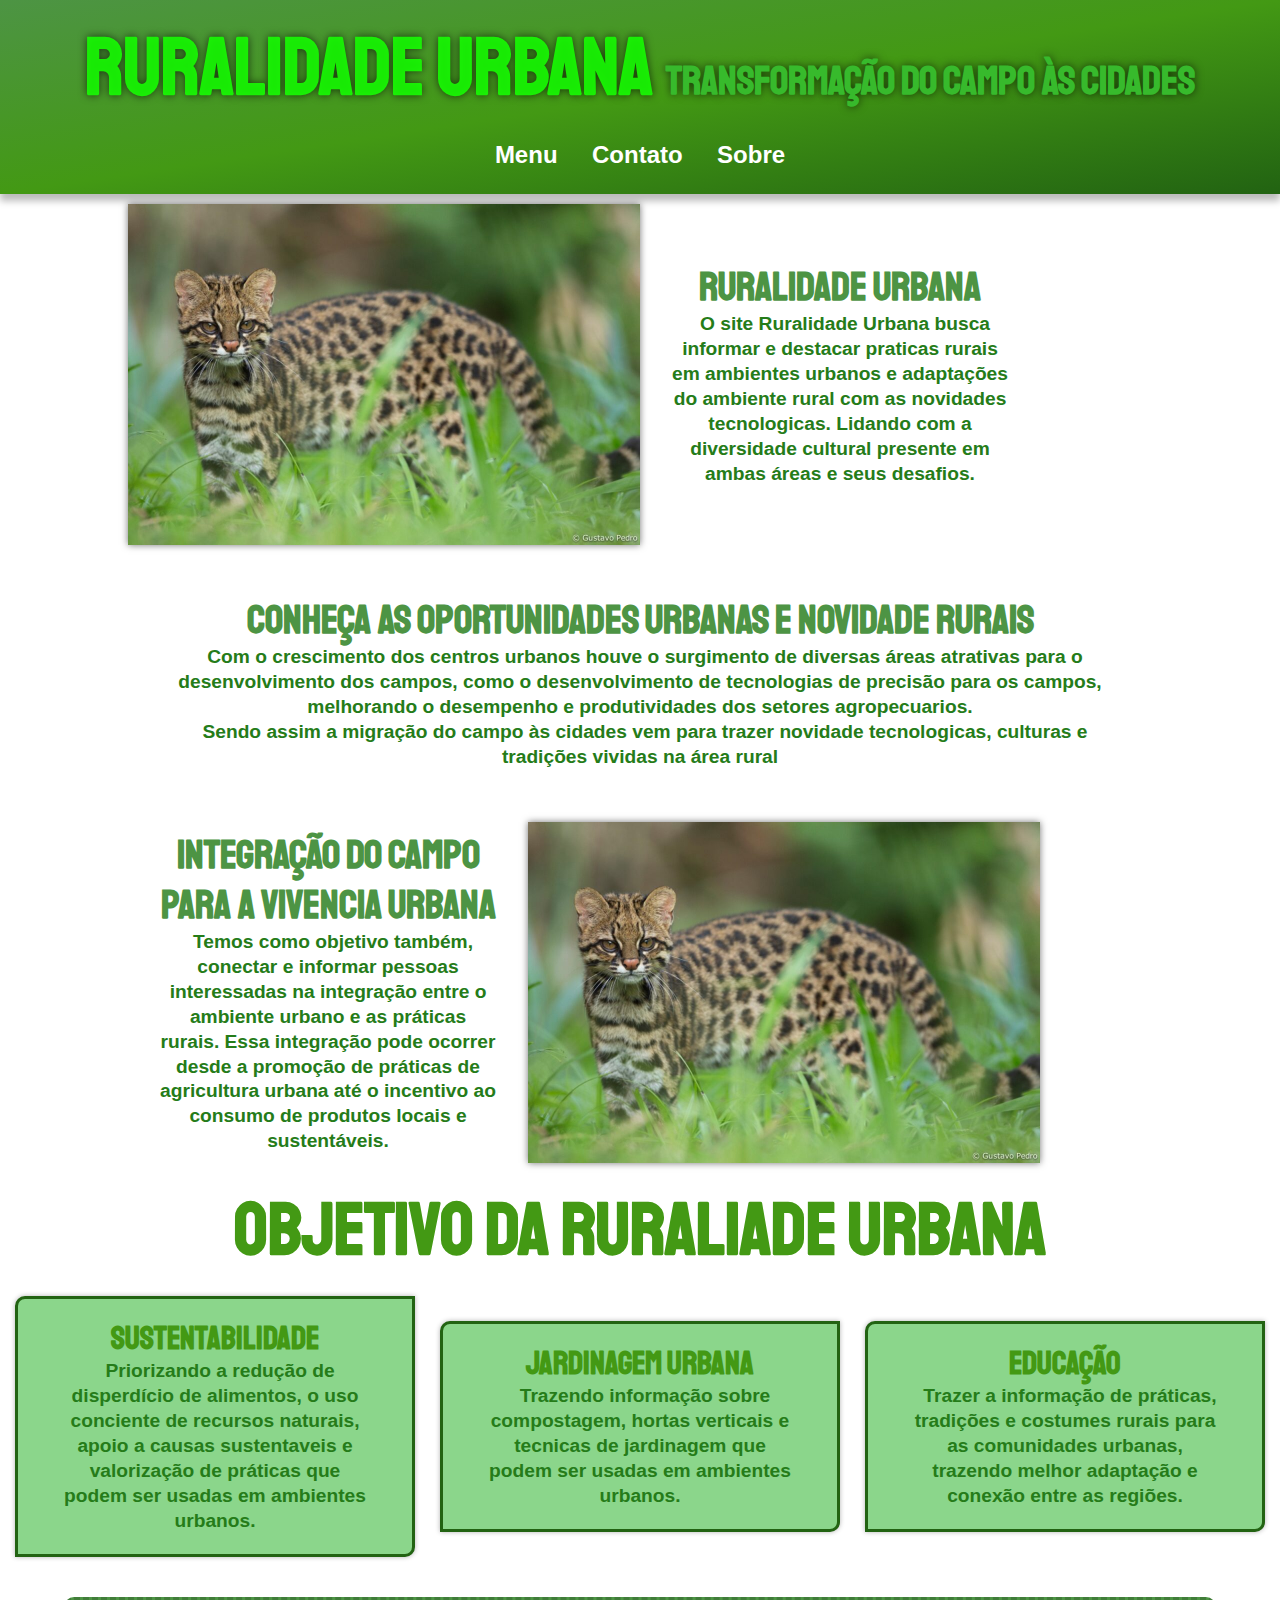
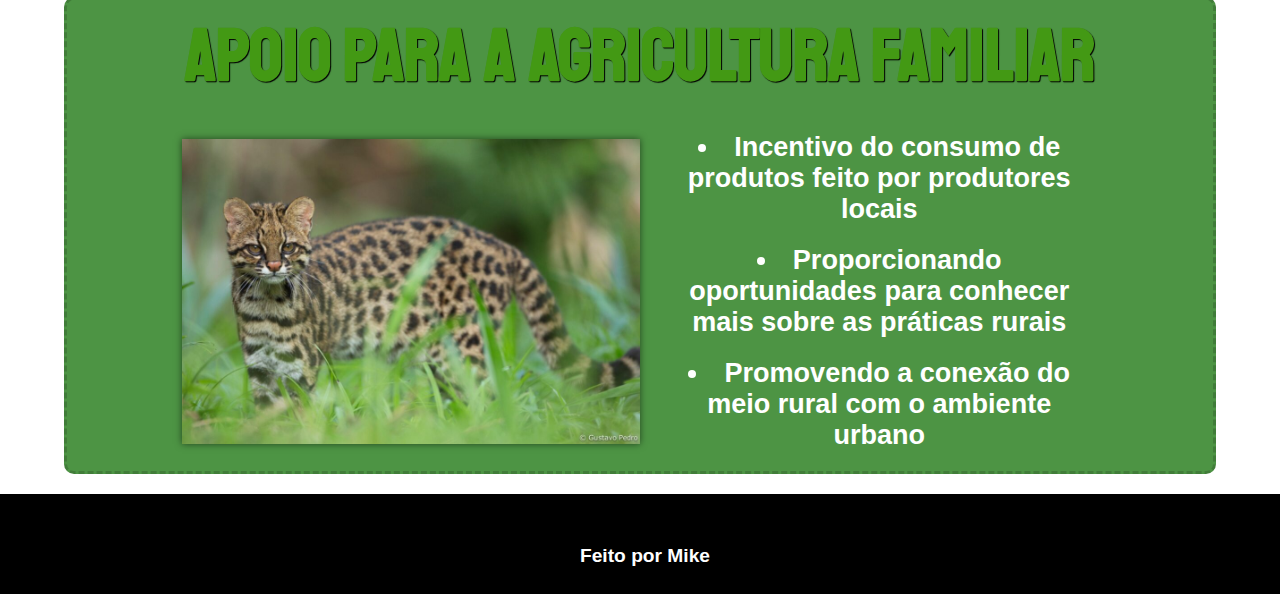
==== index.html @ 5bfda702 "committed" ====
<!DOCTYPE html>
<html lang="pt-br">
<head>
    <meta charset="UTF-8">
    <meta name="viewport" content="width=device-width, initial-scale=1.0">
    <link rel="stylesheet" href="style.css">
    <link rel="preconnect" href="https://fonts.googleapis.com">
    <link rel="preconnect" href="https://fonts.gstatic.com" crossorigin>
    <link href="https://fonts.googleapis.com/css2?family=Staatliches&display=swap" rel="stylesheet">
    <title>Ruralidade Urbana</title>
</head>
<body>
    <header>
        <div id="ctn-top">
            <img src="" alt="">
            <div id="text-header">
                <h1><a href="index.html" id="titulo2">Ruralidade Urbana <span>Transformação do Campo às Cidades</span></a></h1>
            </div>
        </div>
        <nav>
            <ul id="menu">
                <li  class="dropdown">
                    <span>Menu</span>
                    <div class="dropdown-menu">
                        <a href="sutentabilidade.html">Sustentabilidade</a>
                        <a href="">Jardinagem Urbana</a>
                        <a href="">Educação</a>
                        <a href="">Integração</a>
                    </div>
                </li>
                <li><a href="">Contato</a></li>
                <li><a href="">Sobre</a></li>
            </ul>
        </nav>
    </header>
    <main>
            <article>
                <div class="imgtext">
                    <img src="imagens/gato.jpg" alt="">
                    <div class="text">
                        <h2>Ruralidade Urbana </h2>
                        <p>O site Ruralidade Urbana busca informar e destacar praticas rurais em ambientes urbanos e adaptações do ambiente rural com as novidades tecnologicas. Lidando com a diversidade cultural presente em ambas áreas e seus desafios.</p>
                    </div>
                </div>
                <div class="centro">
                    <div class="text-centro">
                        <h2 >Conheça as oportunidades urbanas e novidade rurais</h2>
                        <p>Com o crescimento dos centros urbanos houve o surgimento de diversas áreas atrativas para o desenvolvimento dos campos, como o desenvolvimento de tecnologias de precisão para os campos, melhorando o desempenho e produtividades dos setores agropecuarios.</p>
                        <p>Sendo assim a migração do campo às cidades vem para trazer novidade tecnologicas, culturas e tradições vividas na área rural</p>
                    </div>

                </div>
                <div class="textimg">
                    <div class="text">
                        <h2>Integração do campo para a vivencia urbana</h2>
                        <p>Temos como objetivo também, conectar e informar pessoas interessadas na integração entre o ambiente urbano e as práticas rurais. Essa integração pode ocorrer desde a promoção de práticas de agricultura urbana até o incentivo ao consumo de produtos locais e sustentáveis.</p>
                    </div>
                    <img src="imagens/gato.jpg" alt="">
                </div>
                <div class="ctn-titulo">
                    <h1>Objetivo da Ruraliade Urbana</h1>
                </div>
                <div id="ctn-areas">
                    <button class="areas">
                        <a href="sutentabilidade.html">
                            <div class="text">
                                <h3>Sustentabilidade</h3>
                                <p>Priorizando a redução de disperdício de alimentos, o uso conciente de recursos naturais, apoio a causas sustentaveis e valorização de práticas que podem ser usadas em ambientes urbanos.</p>
                            
                            </div>
                        </a>
                    </button>
                    <button class="areas">
                        <div class="text">
                            <h3>Jardinagem urbana</h3>
                            <p>Trazendo informação sobre compostagem, hortas verticais e tecnicas de jardinagem que podem ser usadas em ambientes urbanos.</p>
                            
                        </div>
                    </button>
                    <button class="areas">
                        <div class="text">
                            <h3>Educação</h3>
                            <p>Trazer a informação de práticas, tradições e costumes rurais para as comunidades urbanas, trazendo melhor adaptação e conexão entre as regiões.</p>
                            
                        </div>
                        
                    </button>
                </div>                <aside>
                    <div class="ctn-titulo">
                        <h1>Apoio para a agricultura familiar </h1>
                    </div>
                        <div class="imgtext" class="imgtext-aside" >
                            <img src="imagens/gato.jpg" alt="">
                            <div class="lista">
                                <ul class="lista">
                                    <li>Incentivo do consumo de produtos feito por produtores locais</li>
                                    <li>Proporcionando oportunidades para conhecer mais sobre as práticas rurais</li>
                                    <li>Promovendo a conexão do meio rural com o ambiente urbano</li> 
                                </ul>
                            </div>
                        </div>
                </aside>
            </article>
    </main>
    <footer>
        <p>Feito por Mike</p>
    </footer>


</body>
</html>
---- style.css ----
@charset "UTF-8";

*{
    margin: 0px;
    padding: 0px;
    font-family: Arial, Helvetica, sans-serif;
    box-sizing: border-box;
}
.staatliches-regular {
    font-family: "Staatliches", sans-serif;
    font-weight: 400;
    font-style: normal;
  }
  
:root{
    --cor01:#4d9444;
    --cor02:rgb(93, 184, 93);
    --cor03:#257c19;
    --cor04:#023306;
    --cor05:rgb(139, 214, 139);
    --cor06:#226312;
    --cor07:#439914;
    --cor08:rgba(24, 255, 3, 0.89);
    --fonte1:"Staatliches", sans-serif;
}
body{
    background-color: white;
}
header {
    background-image:linear-gradient(to top left, var(--cor06) ,var(--cor07), var(--cor01)) ;
    min-height: 110px;
    box-shadow: 0px 7px 7px rgba(0, 0, 0, 0.267);
}
header h1{
    font-size: 5em;
    font-family: var(--fonte1);
    text-shadow: 0px 0px 9px rgba(0, 0, 0, 0.637);
    margin-bottom: 8px;
    text-align: center;
}
#titulo2 {
    text-decoration: none;
    color: var(--cor08);
    font-family: "Staatliches";
}
header span{
    font-size: 0.5em;
    font-family: var(--fonte1);
    color: hsl(115, 62%, 45%);
}
nav{
    padding-bottom: 10px;
    display: flex;
    justify-content: center;
}
nav li{
    display: inline;
}

header  nav  a, nav span  {
    font-size: 1.5em;
    display: inline-block;
    padding: 15px;
    text-decoration: none;
    color: white;
    transition: 0.3s;
    font-weight: bold;
    font-family: Arial, Helvetica, sans-serif;
    cursor: pointer;
}
nav a:hover, nav span:hover{
    background-color: var(--cor03);
    color: white;
}
.dropdown-menu{
    display: none;
    position: absolute;
    border-bottom-left-radius: 5px;
    border-bottom-right-radius: 5px;
} 
.dropdown-menu a{
    display: block;
    color: white;
    background-color: #257c19af;
}
.dropdown:hover .dropdown-menu{
    display: block;
}
p{
    text-indent: 10px;
    font-size: 1.2em;
    line-height: 1.3em;
    font-weight: bold;
}
.centro{
    text-align: center;
    color: var(--cor03);
    max-width: 80%;
    margin: auto;
    padding: 40px;
}
.centro h2{
    color: var(--cor01);
    font-size: 2.5em;
    font-family: var(--fonte1);
}
.text h2 {
    font-size: 2.5em;
    color: var(--cor01);
    font-family: var(--fonte1);
    text-align: center;
}
.text h3{
    font-size: 1.5em;
    font-family: var(--fonte1);
}
.imgtext{
    display: flex;
    align-items: center;
    flex-wrap: nowrap;
    margin-left: 10%;
    margin-right: 10%;
    padding-top:10px ;
    padding-bottom:10px;
    text-align: center;
}
.textimg{
    padding-top:10px ;
    padding-bottom:10px;
    display: flex;
    align-items: center;
    flex-wrap: nowrap;
    margin-left: 10%;
    margin-right: 10%;
    text-align: center;
}
.text{
    max-width: 400px ;
    padding: 10px;
    padding-left: 30px;
    padding-right: 30px;
    color: var(--cor03);
}
img{
    width: 50%;
    box-shadow: 0px 0px 7px rgba(0, 0, 0, 0.548);
}
#ctn-areas{
    display: flex;
    align-items: center;
    margin-bottom: 30px;
    flex-wrap: wrap;
    justify-content: space-evenly;
}
.areas{
    background-color:var(--cor05);
    box-shadow: 0px 0px 5px rgba(0, 0, 0, 0.301);
    padding: 10px;
    margin: 10px;
    border-radius: 10px 0px 10px 0px;
    min-height: 200px;
    font-size: 1em;
    width: 400px;
    color: white;
    transition: 0.5s;
    border:solid var(--cor06)  ;
}
.areas a {
    text-decoration: none;
}
.areas h3{
    color: var(--cor07);
    font-size: 2em;
    font-family: var(--fonte1);
}
.areas:hover{
    cursor: pointer;
}
#ctn-areas:hover > :not(:hover){
    opacity: 80%;
    scale: 0.97;
}
.ctn-titulo{
    font-size: 2.3em;
    text-align: center;
    color: var(--cor07);
    padding: 10px;
}
.ctn-titulo h1{
    font-family: var(--fonte1);
}
aside{
    width: 90%; 
    background-color: var(--cor01);
    margin-top: 30px;
    border-radius: 10px;
    border:dashed rgba(0, 0, 0, 0.151);
    margin: auto;
    margin-bottom: 20px;
}
aside h1{
    color: var(--cor1);
    text-shadow: black 1px 1px 1px;
}
.lista{
    font-size: 1.3em;
    list-style-position: inside;
    margin-left: 10px;
    color:white;
}
.lista li{
    min-height:40px ;
    padding-top: 10px;
    padding-bottom: 10px;
    font-weight: bold;
}
footer{
    background-color:black;
    height: 100px;
    color: white;
    text-align: center;
}
footer > p{
    padding-top:50px;
}
.modelo-informativo{
    max-width: 1000px;
    margin: auto;
    box-shadow: 0px 5px 10px rgba(0, 0, 0, 0.411);
    margin-top: 30px;
    margin-bottom: 30px;
}
#modelo-informativo-body{
    background-color: rgb(228, 225, 225);
}
#modelo-informativo-body article{
    background-color: white;
}
.modelo-informativo-main{
    background-color: rgb(228, 225, 225);
}
.modelo-informativo-main p {
    color:  black;
    font-weight: normal;
    text-align:start;
}
.imgtext p{
    text-align: center;
}
.text-info{
    padding: 15px;
}
.text-info h2{
    color: var(--cor01);
    text-align: center;
    margin-bottom: 7px;
    font-size: 2em;
}
.text-info h1{
    font-size:2.3em;
    color: var(--cor01);
    text-align: center;
}
.text-info h3{
    font-size:1.8em;
    color: var(--cor01);
    text-indent: 20px;
    margin-bottom: 5px;
}
.text-info strong{
    color: var(--cor04);
}
.text-info p {
    color: rgb(33, 37, 41);
    margin-bottom: 20px;
    font-size: 1.5em;
    font-weight: 400;
    line-height: 27px;
    text-align: justify;
}
.img-info{
    display: block;
    margin: auto;
    margin-bottom: 20px;
}
.modelo-informativo-main a {
    color: #1605a8;
    text-decoration: none;
}
.list-info{
    list-style-position: inside;
    margin-left: 5%;
    font-size: 1.2em;
}
.list-info li{
    min-height: 30px;
    font-weight: normal;
    color: rgb(33, 37, 41);
    margin-bottom: 10px;
    font-size: 18px;
    font-weight: 400;
    line-height: 27px;
    text-align: justify;
}
@media (max-width:768px){
    header h1{
        font-size: 4em;
    }
    header h1 span{
        display: block;
    }
    nav a{
        line-height: 35px;
        }
    .imgtext{
        flex-wrap: wrap-reverse;
        margin-left: 0px;
        margin-right: 0px;
    }
    .textimg{
        flex-wrap: wrap;
        margin-left: 0px;
        margin-right: 0px;
    }
    .centro{
        padding: 10px;
        max-width: 100%;
    }
    img{
        margin: auto;
    }
    .text{
        font-size: 1.1em;
        padding-left:15px ;
        padding-right:15px ;
        max-width: 100%;
        text-align: center;
    }
    aside{
        width: 95%;
    }
    aside ul{
        margin-top:-20px ;
        
    }
}
    @media (min-width:768px) , (max-width:1024px){

    }
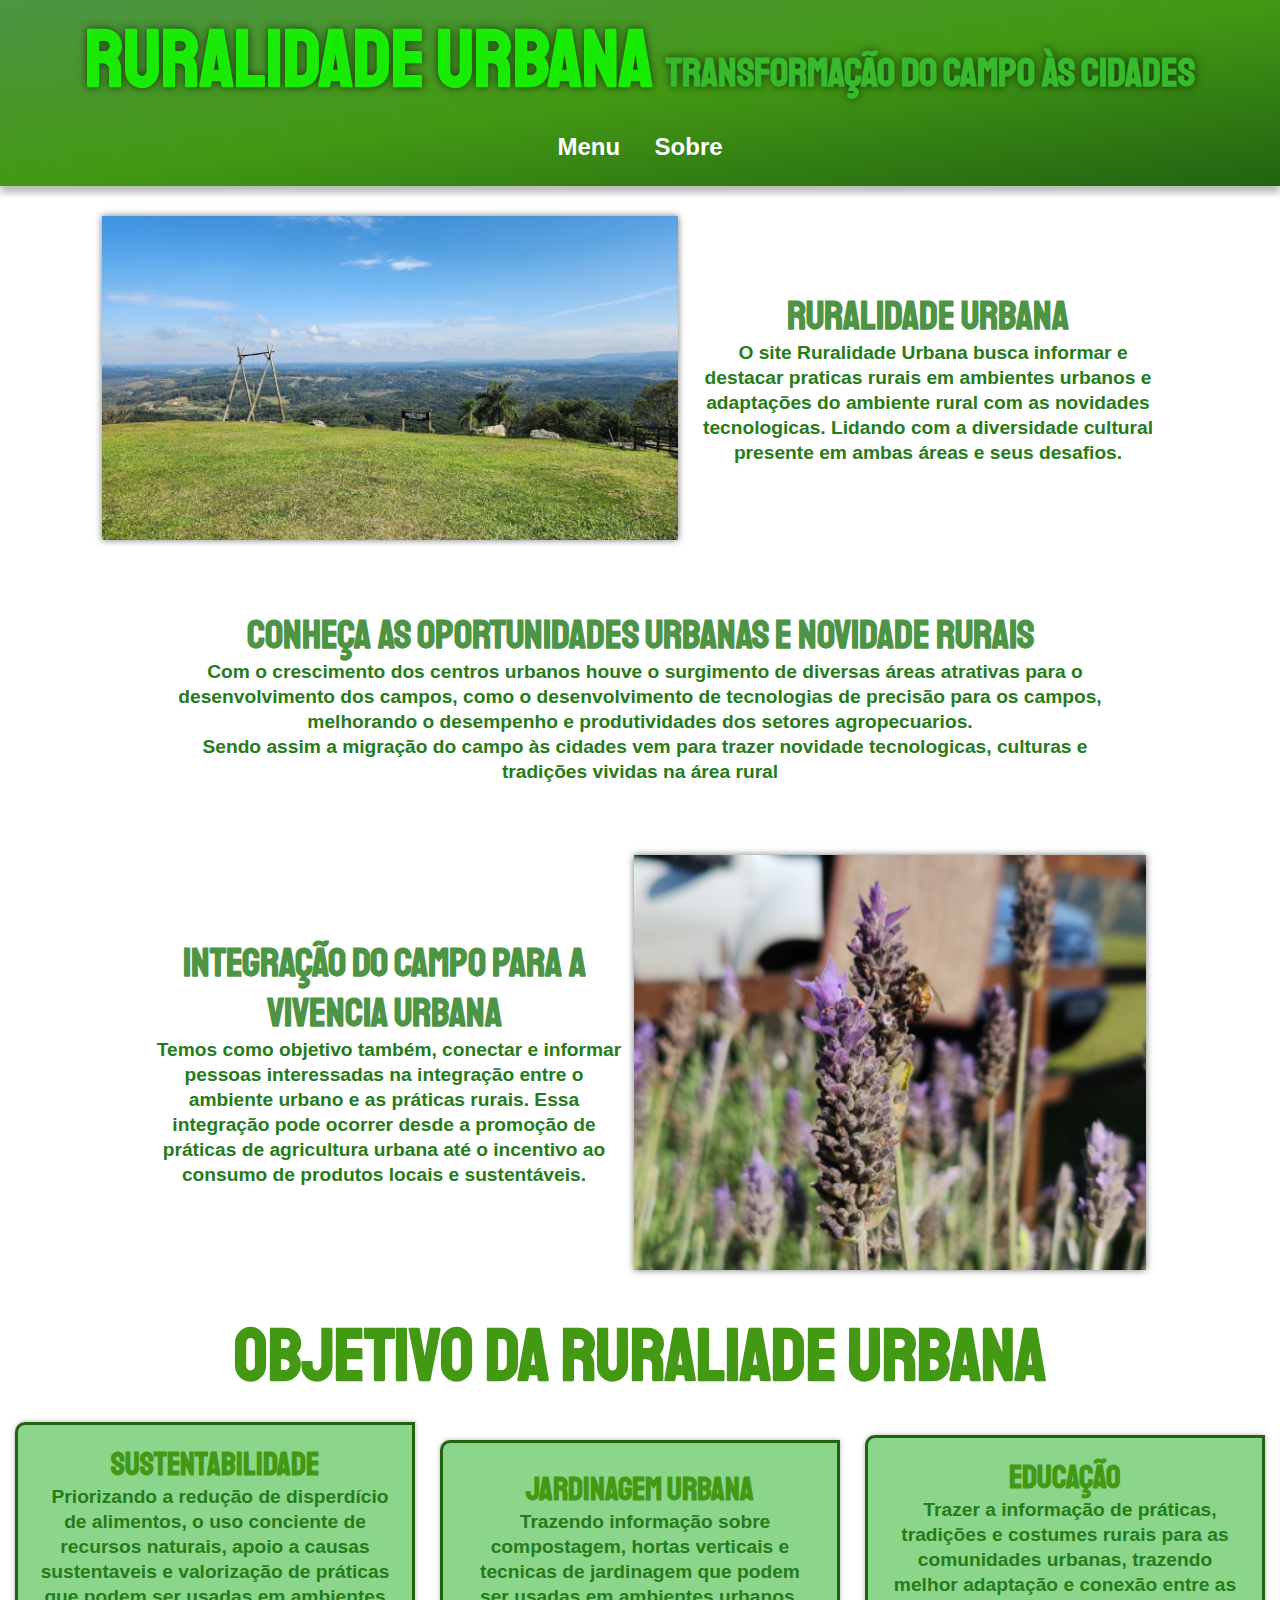
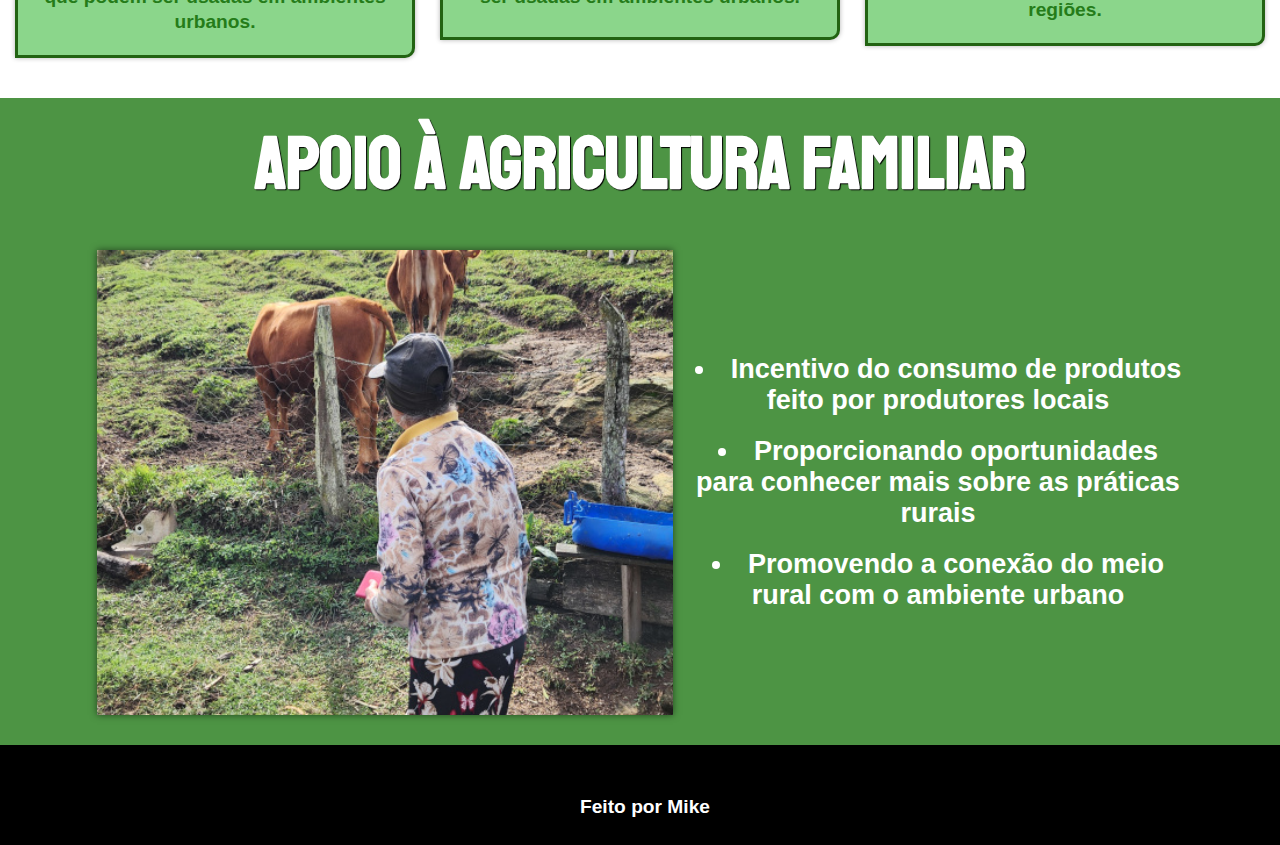
==== commit 16a80ab5: "committed" ====
--- a/index.html
+++ b/index.html
@@ -12,7 +12,6 @@
 <body>
     <header>
         <div id="ctn-top">
-            <img src="" alt="">
             <div id="text-header">
                 <h1><a href="index.html" id="titulo2">Ruralidade Urbana <span>Transformação do Campo às Cidades</span></a></h1>
             </div>
@@ -23,20 +22,19 @@
                     <span>Menu</span>
                     <div class="dropdown-menu">
                         <a href="sutentabilidade.html">Sustentabilidade</a>
-                        <a href="">Jardinagem Urbana</a>
-                        <a href="">Educação</a>
-                        <a href="">Integração</a>
+                        <a href="jardinagem-urbana.html">Jardinagem Urbana</a>
+                        <a href="educacao.html">Educação</a>
+                        <a href="index.html">Introdução</a>
                     </div>
                 </li>
-                <li><a href="">Contato</a></li>
-                <li><a href="">Sobre</a></li>
+                <li><a href="sobre.html">Sobre</a></li>
             </ul>
         </nav>
     </header>
     <main>
             <article>
                 <div class="imgtext">
-                    <img src="imagens/gato.jpg" alt="">
+                    <img src="imagens/paisagem-1G.jpg" alt="">
                     <div class="text">
                         <h2>Ruralidade Urbana </h2>
                         <p>O site Ruralidade Urbana busca informar e destacar praticas rurais em ambientes urbanos e adaptações do ambiente rural com as novidades tecnologicas. Lidando com a diversidade cultural presente em ambas áreas e seus desafios.</p>
@@ -55,42 +53,46 @@
                         <h2>Integração do campo para a vivencia urbana</h2>
                         <p>Temos como objetivo também, conectar e informar pessoas interessadas na integração entre o ambiente urbano e as práticas rurais. Essa integração pode ocorrer desde a promoção de práticas de agricultura urbana até o incentivo ao consumo de produtos locais e sustentáveis.</p>
                     </div>
-                    <img src="imagens/gato.jpg" alt="">
+                    <img src="imagens/paisagem-2G.jpg" alt="">
                 </div>
                 <div class="ctn-titulo">
                     <h1>Objetivo da Ruraliade Urbana</h1>
                 </div>
                 <div id="ctn-areas">
-                    <button class="areas">
-                        <a href="sutentabilidade.html">
+                    <a href="sutentabilidade.html">
+                        <button class="areas">
+                                <div class="text">
+                                    <h3>Sustentabilidade</h3>
+                                    <p>Priorizando a redução de disperdício de alimentos, o uso conciente de recursos naturais, apoio a causas sustentaveis e valorização de práticas que podem ser usadas em ambientes urbanos.</p>
+                        
+                                </div>
+                        </button>
+                    </a>
+                    <a href="jardinagem-urbana.html">
+                        <button class="areas">
                             <div class="text">
-                                <h3>Sustentabilidade</h3>
-                                <p>Priorizando a redução de disperdício de alimentos, o uso conciente de recursos naturais, apoio a causas sustentaveis e valorização de práticas que podem ser usadas em ambientes urbanos.</p>
-                            
+                                <h3>Jardinagem urbana</h3>
+                                <p>Trazendo informação sobre compostagem, hortas verticais e tecnicas de jardinagem que podem ser usadas em ambientes urbanos.</p>
+                        
                             </div>
-                        </a>
-                    </button>
-                    <button class="areas">
-                        <div class="text">
-                            <h3>Jardinagem urbana</h3>
-                            <p>Trazendo informação sobre compostagem, hortas verticais e tecnicas de jardinagem que podem ser usadas em ambientes urbanos.</p>
-                            
-                        </div>
-                    </button>
-                    <button class="areas">
-                        <div class="text">
-                            <h3>Educação</h3>
-                            <p>Trazer a informação de práticas, tradições e costumes rurais para as comunidades urbanas, trazendo melhor adaptação e conexão entre as regiões.</p>
-                            
-                        </div>
+                        </button>
+                    </a>
+                    <a href="educacao.html">
+                        <button class="areas">
+                            <div class="text">
+                                <h3>Educação</h3>
+                                <p>Trazer a informação de práticas, tradições e costumes rurais para as comunidades urbanas, trazendo melhor adaptação e conexão entre as regiões.</p>
                         
-                    </button>
+                            </div>
+                        
+                        </button>
+                    </a>
                 </div>                <aside>
                     <div class="ctn-titulo">
-                        <h1>Apoio para a agricultura familiar </h1>
+                        <h1>Apoio à agricultura familiar </h1>
                     </div>
                         <div class="imgtext" class="imgtext-aside" >
-                            <img src="imagens/gato.jpg" alt="">
+                            <img src="imagens/agri-familiar-1G.jpg" alt="">
                             <div class="lista">
                                 <ul class="lista">
                                     <li>Incentivo do consumo de produtos feito por produtores locais</li>
--- a/style.css
+++ b/style.css
@@ -30,6 +30,7 @@
     background-image:linear-gradient(to top left, var(--cor06) ,var(--cor07), var(--cor01)) ;
     min-height: 110px;
     box-shadow: 0px 7px 7px rgba(0, 0, 0, 0.267);
+    padding-top: 10px;
 }
 header h1{
     font-size: 5em;
@@ -81,7 +82,12 @@
 .dropdown-menu a{
     display: block;
     color: white;
-    background-color: #257c19af;
+    background-color: #257c19;
+    transition: all 0.4s;
+}
+.dropdown-menu a:hover {
+    background-color:rgb(236, 235, 235);
+    color: var(--cor03);
 }
 .dropdown:hover .dropdown-menu{
     display: block;
@@ -115,30 +121,35 @@
     font-family: var(--fonte1);
 }
 .imgtext{
+    margin-top: 20px;
+    margin-bottom: 20px;
+    justify-content: center;
+    align-items: center;
     display: flex;
+    align-items: center;
+    flex-wrap: nowrap;
+    padding-top:10px ;
+    padding-bottom:10px;
+    text-align: center;
+    margin-left: 5%;
+    margin-right: 5%;
+}
+.textimg{
+    padding-top:10px ;
+    padding-bottom:10px;
+    display: flex;
+    justify-content: center;
     align-items: center;
     flex-wrap: nowrap;
     margin-left: 10%;
     margin-right: 10%;
-    padding-top:10px ;
-    padding-bottom:10px;
-    text-align: center;
-}
-.textimg{
-    padding-top:10px ;
-    padding-bottom:10px;
-    display: flex;
-    align-items: center;
-    flex-wrap: nowrap;
-    margin-left: 10%;
-    margin-right: 10%;
-    text-align: center;
+    text-align: center;
+    margin-top: 20px;
+    margin-bottom: 20px;
 }
 .text{
-    max-width: 400px ;
+    max-width: 500px ;
     padding: 10px;
-    padding-left: 30px;
-    padding-right: 30px;
     color: var(--cor03);
 }
 img{
@@ -176,6 +187,9 @@
 .areas:hover{
     cursor: pointer;
 }
+#ctn-areas > :not(:hover){
+    transition: 0.5s;
+}
 #ctn-areas:hover > :not(:hover){
     opacity: 80%;
     scale: 0.97;
@@ -190,23 +204,26 @@
     font-family: var(--fonte1);
 }
 aside{
-    width: 90%; 
     background-color: var(--cor01);
     margin-top: 30px;
-    border-radius: 10px;
-    border:dashed rgba(0, 0, 0, 0.151);
     margin: auto;
-    margin-bottom: 20px;
+    margin-bottom: -20px;
+    padding-top: 10px;
+    padding-bottom: 20px;
 }
 aside h1{
-    color: var(--cor1);
-    text-shadow: black 1px 1px 1px;
+    color: white;
+    text-shadow: 1px 1px 1px black;
 }
 .lista{
     font-size: 1.3em;
     list-style-position: inside;
     margin-left: 10px;
     color:white;
+    max-width: 500px;
+}
+ol{
+    list-style-position: inside;
 }
 .lista li{
     min-height:40px ;
@@ -255,17 +272,27 @@
     text-align: center;
     margin-bottom: 7px;
     font-size: 2em;
+    font-weight: bold;
 }
 .text-info h1{
     font-size:2.3em;
     color: var(--cor01);
     text-align: center;
+    margin-bottom: 20px;
+    font-weight: bold;
+}
+.text-info h4{
+    font-size: 1.7em;
+    color: var(--cor01);
+    font-weight: normal;
 }
 .text-info h3{
     font-size:1.8em;
     color: var(--cor01);
     text-indent: 20px;
     margin-bottom: 5px;
+    font-weight: bold;
+    text-align: center;
 }
 .text-info strong{
     color: var(--cor04);
@@ -290,19 +317,24 @@
 .list-info{
     list-style-position: inside;
     margin-left: 5%;
-    font-size: 1.2em;
 }
 .list-info li{
     min-height: 30px;
     font-weight: normal;
     color: rgb(33, 37, 41);
     margin-bottom: 10px;
-    font-size: 18px;
+    font-size: 1.5em;
     font-weight: 400;
     line-height: 27px;
     text-align: justify;
 }
+a{
+    text-decoration: none;
+}
 @media (max-width:768px){
+    a{
+        text-decoration: none;
+    }
     header h1{
         font-size: 4em;
     }
@@ -328,6 +360,7 @@
     }
     img{
         margin: auto;
+        width: 90%;
     }
     .text{
         font-size: 1.1em;
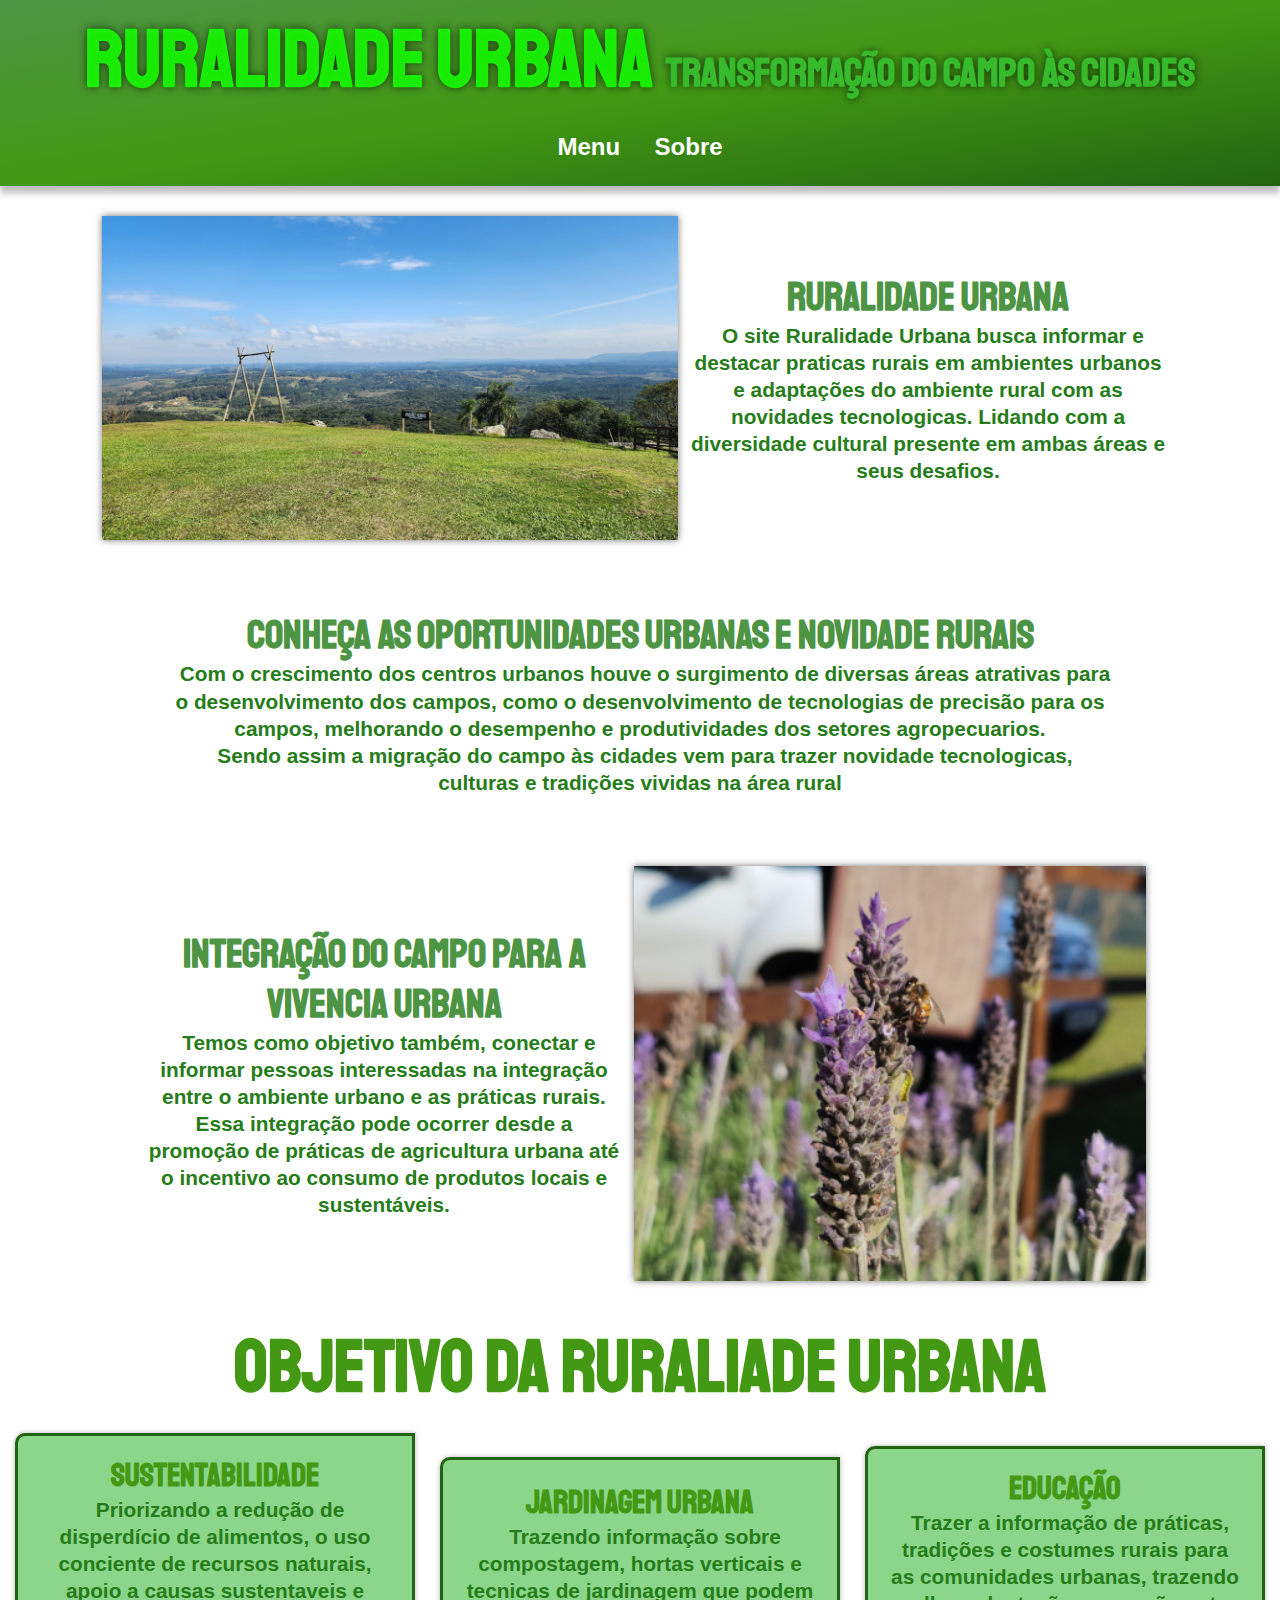
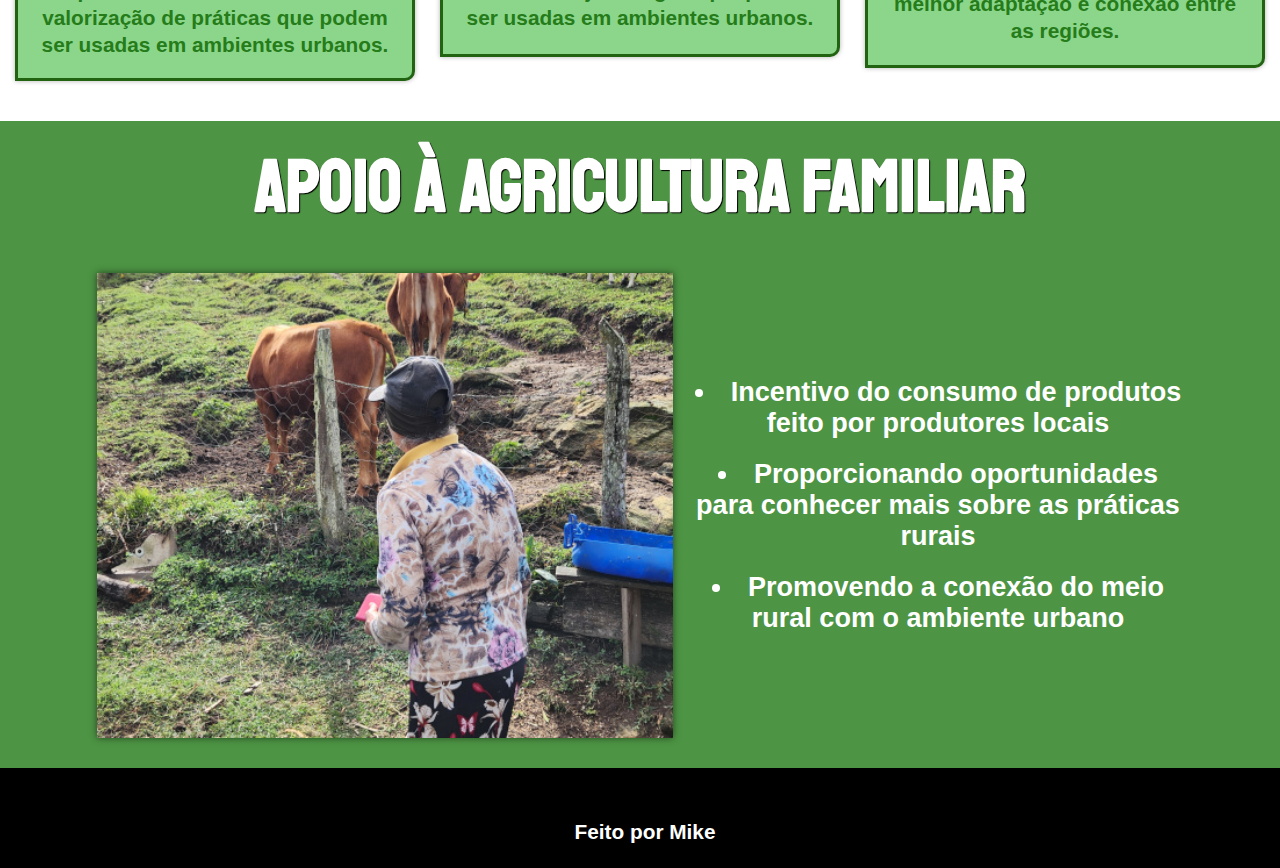
==== commit 1be58ca4: "committed" ====
--- a/index.html
+++ b/index.html
@@ -31,7 +31,7 @@
             </ul>
         </nav>
     </header>
-    <main>
+    <main id="pagina-index">
             <article>
                 <div class="imgtext">
                     <img src="imagens/paisagem-1G.jpg" alt="">
--- a/style.css
+++ b/style.css
@@ -94,7 +94,7 @@
 }
 p{
     text-indent: 10px;
-    font-size: 1.2em;
+    font-size: 1.3em;
     line-height: 1.3em;
     font-weight: bold;
 }
@@ -171,10 +171,12 @@
     border-radius: 10px 0px 10px 0px;
     min-height: 200px;
     font-size: 1em;
-    width: 400px;
+    min-width: 50px;
+    max-width: 400px;
     color: white;
     transition: 0.5s;
     border:solid var(--cor06)  ;
+    min-width: none;
 }
 .areas a {
     text-decoration: none;
@@ -369,13 +371,13 @@
         max-width: 100%;
         text-align: center;
     }
-    aside{
-        width: 95%;
-    }
     aside ul{
         margin-top:-20px ;
         
     }
+    .text-info{
+        font-size: 1.1em;
+    }
 }
     @media (min-width:768px) , (max-width:1024px){
 
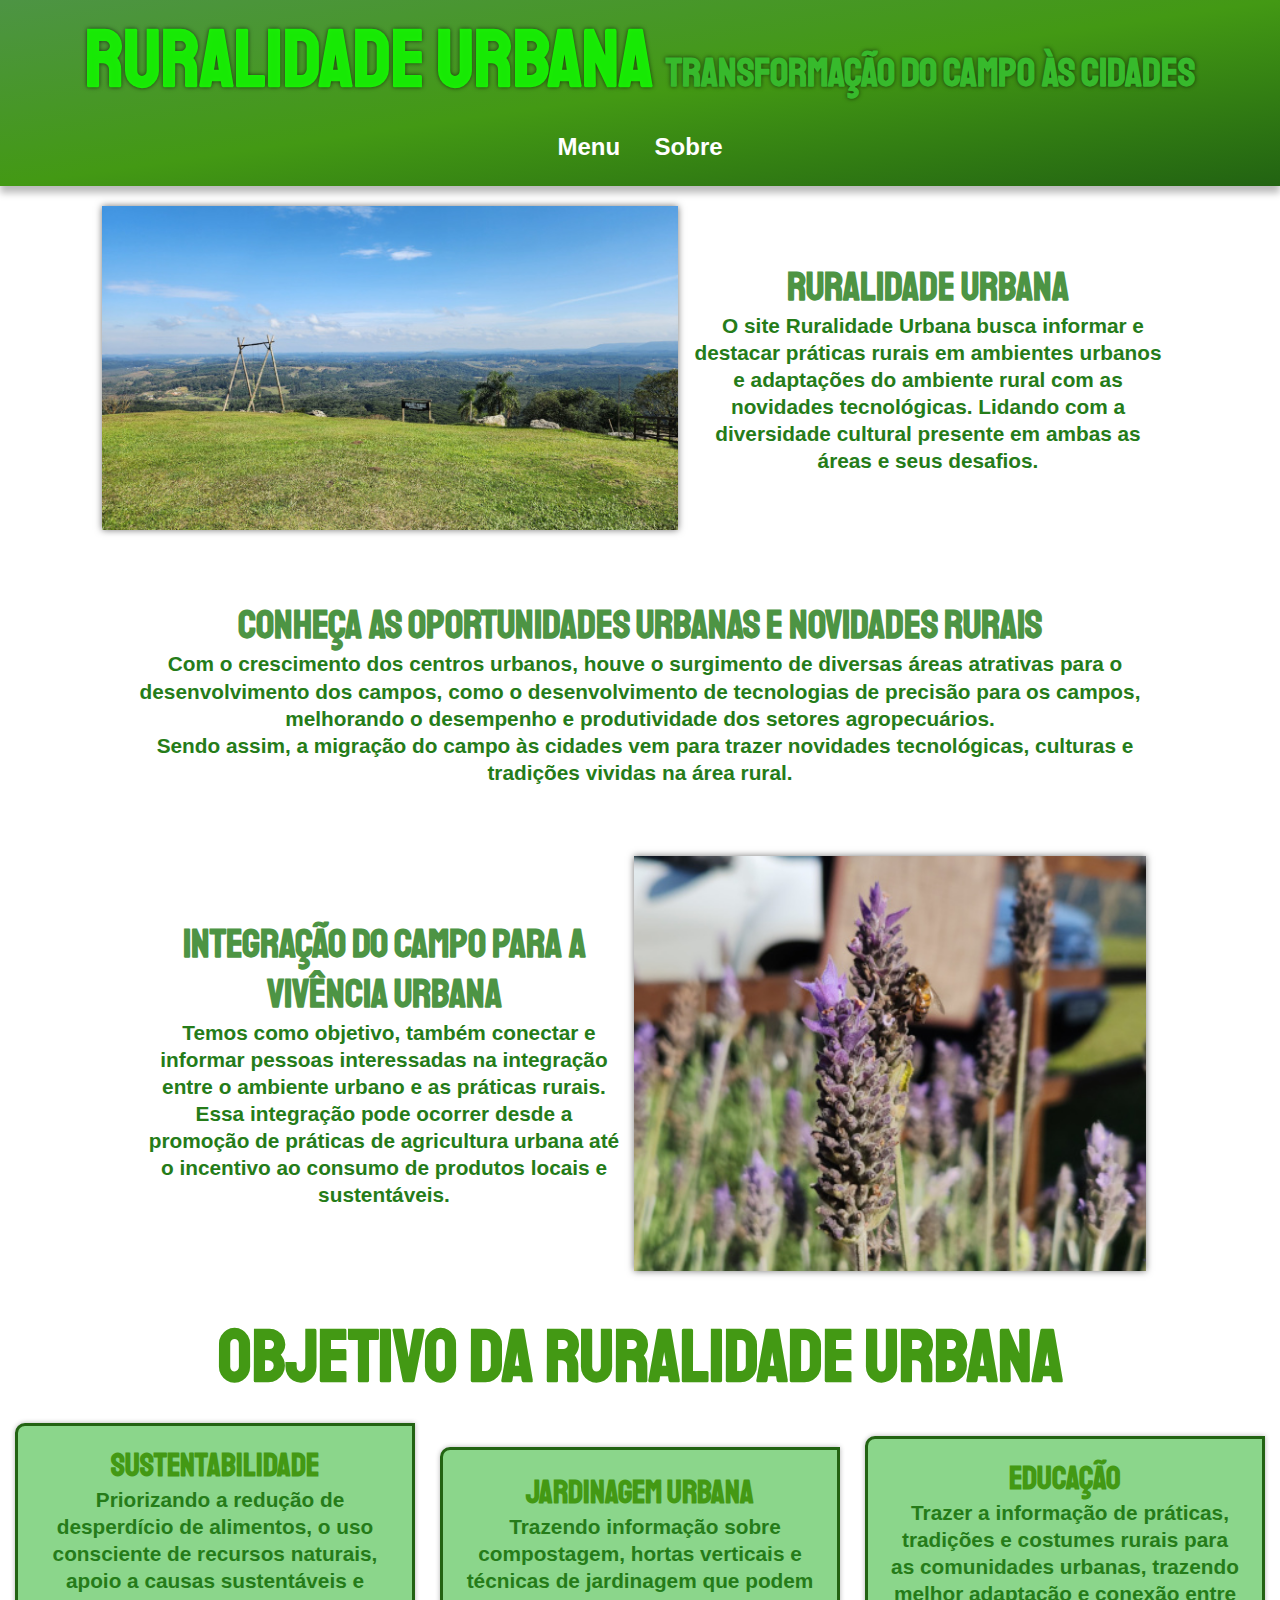
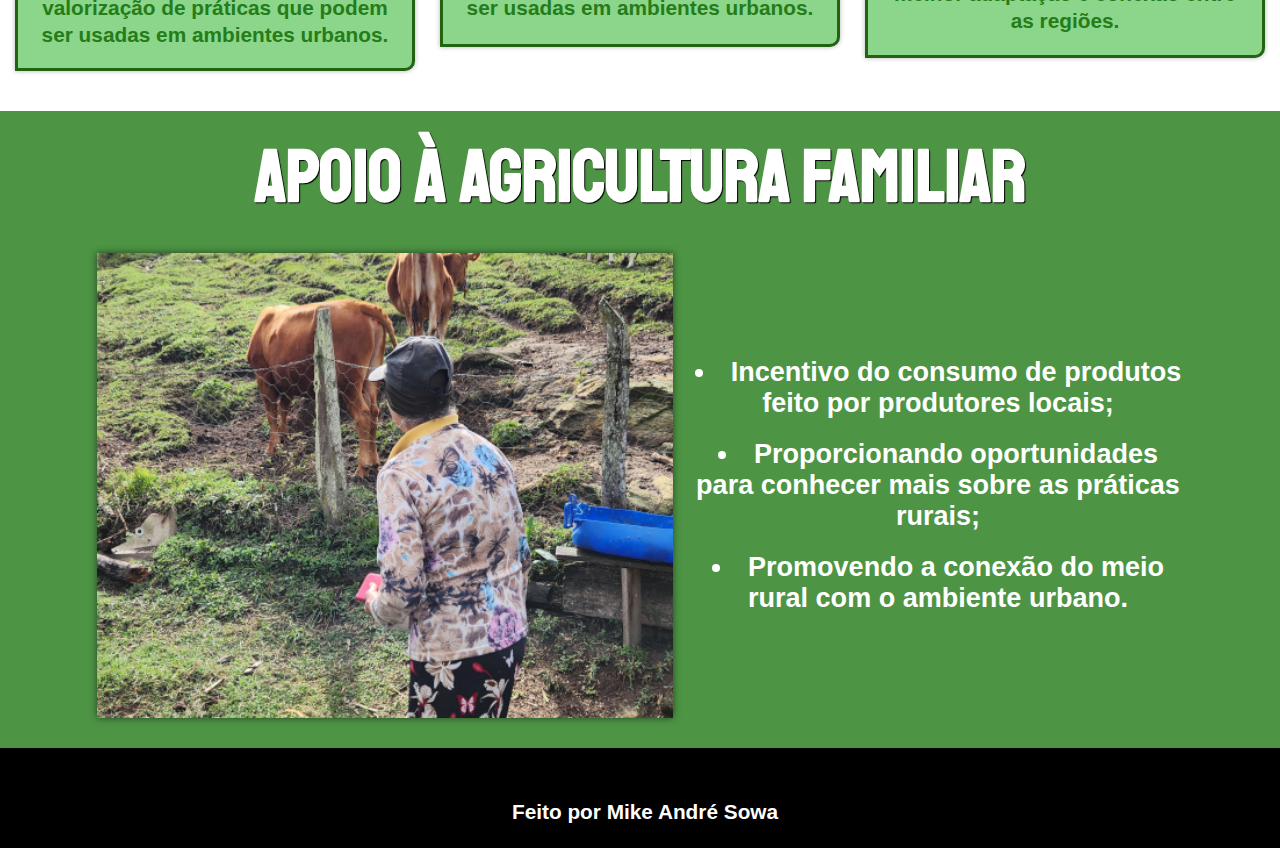
==== commit edb8626b: "committed" ====
--- a/index.html
+++ b/index.html
@@ -34,36 +34,36 @@
     <main id="pagina-index">
             <article>
                 <div class="imgtext">
-                    <img src="imagens/paisagem-1G.jpg" alt="">
+                    <img src="imagens/paisagem-1G.jpg" alt="Paisagem rural com colinas ao horizonte e um grande balanço de madeira.">
                     <div class="text">
                         <h2>Ruralidade Urbana </h2>
-                        <p>O site Ruralidade Urbana busca informar e destacar praticas rurais em ambientes urbanos e adaptações do ambiente rural com as novidades tecnologicas. Lidando com a diversidade cultural presente em ambas áreas e seus desafios.</p>
+                        <p>O site Ruralidade Urbana busca informar e destacar práticas rurais em ambientes urbanos e adaptações do ambiente rural com as novidades tecnológicas. Lidando com a diversidade cultural presente em ambas as  áreas e seus desafios.</p>
                     </div>
                 </div>
                 <div class="centro">
                     <div class="text-centro">
-                        <h2 >Conheça as oportunidades urbanas e novidade rurais</h2>
-                        <p>Com o crescimento dos centros urbanos houve o surgimento de diversas áreas atrativas para o desenvolvimento dos campos, como o desenvolvimento de tecnologias de precisão para os campos, melhorando o desempenho e produtividades dos setores agropecuarios.</p>
-                        <p>Sendo assim a migração do campo às cidades vem para trazer novidade tecnologicas, culturas e tradições vividas na área rural</p>
+                        <h2 >Conheça as oportunidades urbanas e novidades rurais</h2>
+                        <p>Com o crescimento dos centros urbanos, houve o surgimento de diversas áreas atrativas para o desenvolvimento dos campos, como o desenvolvimento de tecnologias de precisão para os campos, melhorando o desempenho e produtividade dos setores agropecuários.</p>
+                        <p>Sendo assim, a migração do campo às cidades vem para trazer novidades tecnológicas, culturas e tradições vividas na área rural.</p>
                     </div>
 
                 </div>
                 <div class="textimg">
                     <div class="text">
-                        <h2>Integração do campo para a vivencia urbana</h2>
-                        <p>Temos como objetivo também, conectar e informar pessoas interessadas na integração entre o ambiente urbano e as práticas rurais. Essa integração pode ocorrer desde a promoção de práticas de agricultura urbana até o incentivo ao consumo de produtos locais e sustentáveis.</p>
+                        <h2>Integração do campo para a vivência urbana</h2>
+                        <p>Temos como objetivo, também conectar e informar pessoas interessadas na integração entre o ambiente urbano e as práticas rurais. Essa integração pode ocorrer desde a promoção de práticas de agricultura urbana até o incentivo ao consumo de produtos locais e sustentáveis.</p>
                     </div>
-                    <img src="imagens/paisagem-2G.jpg" alt="">
+                    <img src="imagens/paisagem-2G.jpg" alt="Varias lavandas e com uma abelha acima.">
                 </div>
                 <div class="ctn-titulo">
-                    <h1>Objetivo da Ruraliade Urbana</h1>
+                    <h1>Objetivo da Ruralidade Urbana</h1>
                 </div>
                 <div id="ctn-areas">
                     <a href="sutentabilidade.html">
                         <button class="areas">
                                 <div class="text">
                                     <h3>Sustentabilidade</h3>
-                                    <p>Priorizando a redução de disperdício de alimentos, o uso conciente de recursos naturais, apoio a causas sustentaveis e valorização de práticas que podem ser usadas em ambientes urbanos.</p>
+                                    <p>Priorizando a redução de desperdício de alimentos, o uso consciente de recursos naturais, apoio a causas sustentáveis e valorização de práticas que podem ser usadas em ambientes urbanos.</p>
                         
                                 </div>
                         </button>
@@ -72,7 +72,7 @@
                         <button class="areas">
                             <div class="text">
                                 <h3>Jardinagem urbana</h3>
-                                <p>Trazendo informação sobre compostagem, hortas verticais e tecnicas de jardinagem que podem ser usadas em ambientes urbanos.</p>
+                                <p>Trazendo informação sobre compostagem, hortas verticais e técnicas de jardinagem que podem ser usadas em ambientes urbanos.</p>
                         
                             </div>
                         </button>
@@ -92,12 +92,12 @@
                         <h1>Apoio à agricultura familiar </h1>
                     </div>
                         <div class="imgtext" class="imgtext-aside" >
-                            <img src="imagens/agri-familiar-1G.jpg" alt="">
+                            <img src="imagens/agri-familiar-1G.jpg" alt="Idosa olhando para gado atras de uma cerca de arames.">
                             <div class="lista">
                                 <ul class="lista">
-                                    <li>Incentivo do consumo de produtos feito por produtores locais</li>
-                                    <li>Proporcionando oportunidades para conhecer mais sobre as práticas rurais</li>
-                                    <li>Promovendo a conexão do meio rural com o ambiente urbano</li> 
+                                    <li>Incentivo do consumo de produtos feito por produtores locais;</li>
+                                    <li>Proporcionando oportunidades para conhecer mais sobre as práticas rurais;</li>
+                                    <li>Promovendo a conexão do meio rural com o ambiente urbano.</li> 
                                 </ul>
                             </div>
                         </div>
@@ -105,7 +105,7 @@
             </article>
     </main>
     <footer>
-        <p>Feito por Mike</p>
+        <p>Feito por Mike André Sowa</p>
     </footer>
 
 
--- a/style.css
+++ b/style.css
@@ -35,7 +35,7 @@
 header h1{
     font-size: 5em;
     font-family: var(--fonte1);
-    text-shadow: 0px 0px 9px rgba(0, 0, 0, 0.637);
+    text-shadow: 0px 0px 4px rgba(0, 0, 0, 0.637);
     margin-bottom: 8px;
     text-align: center;
 }
@@ -101,7 +101,7 @@
 .centro{
     text-align: center;
     color: var(--cor03);
-    max-width: 80%;
+    max-width: 90%;
     margin: auto;
     padding: 40px;
 }
@@ -121,14 +121,13 @@
     font-family: var(--fonte1);
 }
 .imgtext{
-    margin-top: 20px;
     margin-bottom: 20px;
     justify-content: center;
     align-items: center;
     display: flex;
     align-items: center;
     flex-wrap: nowrap;
-    padding-top:10px ;
+    padding-top:20px ;
     padding-bottom:10px;
     text-align: center;
     margin-left: 5%;
@@ -378,6 +377,9 @@
     .text-info{
         font-size: 1.1em;
     }
+    .modelo-informativo{
+        max-width: 97%;
+    }
 }
     @media (min-width:768px) , (max-width:1024px){
 
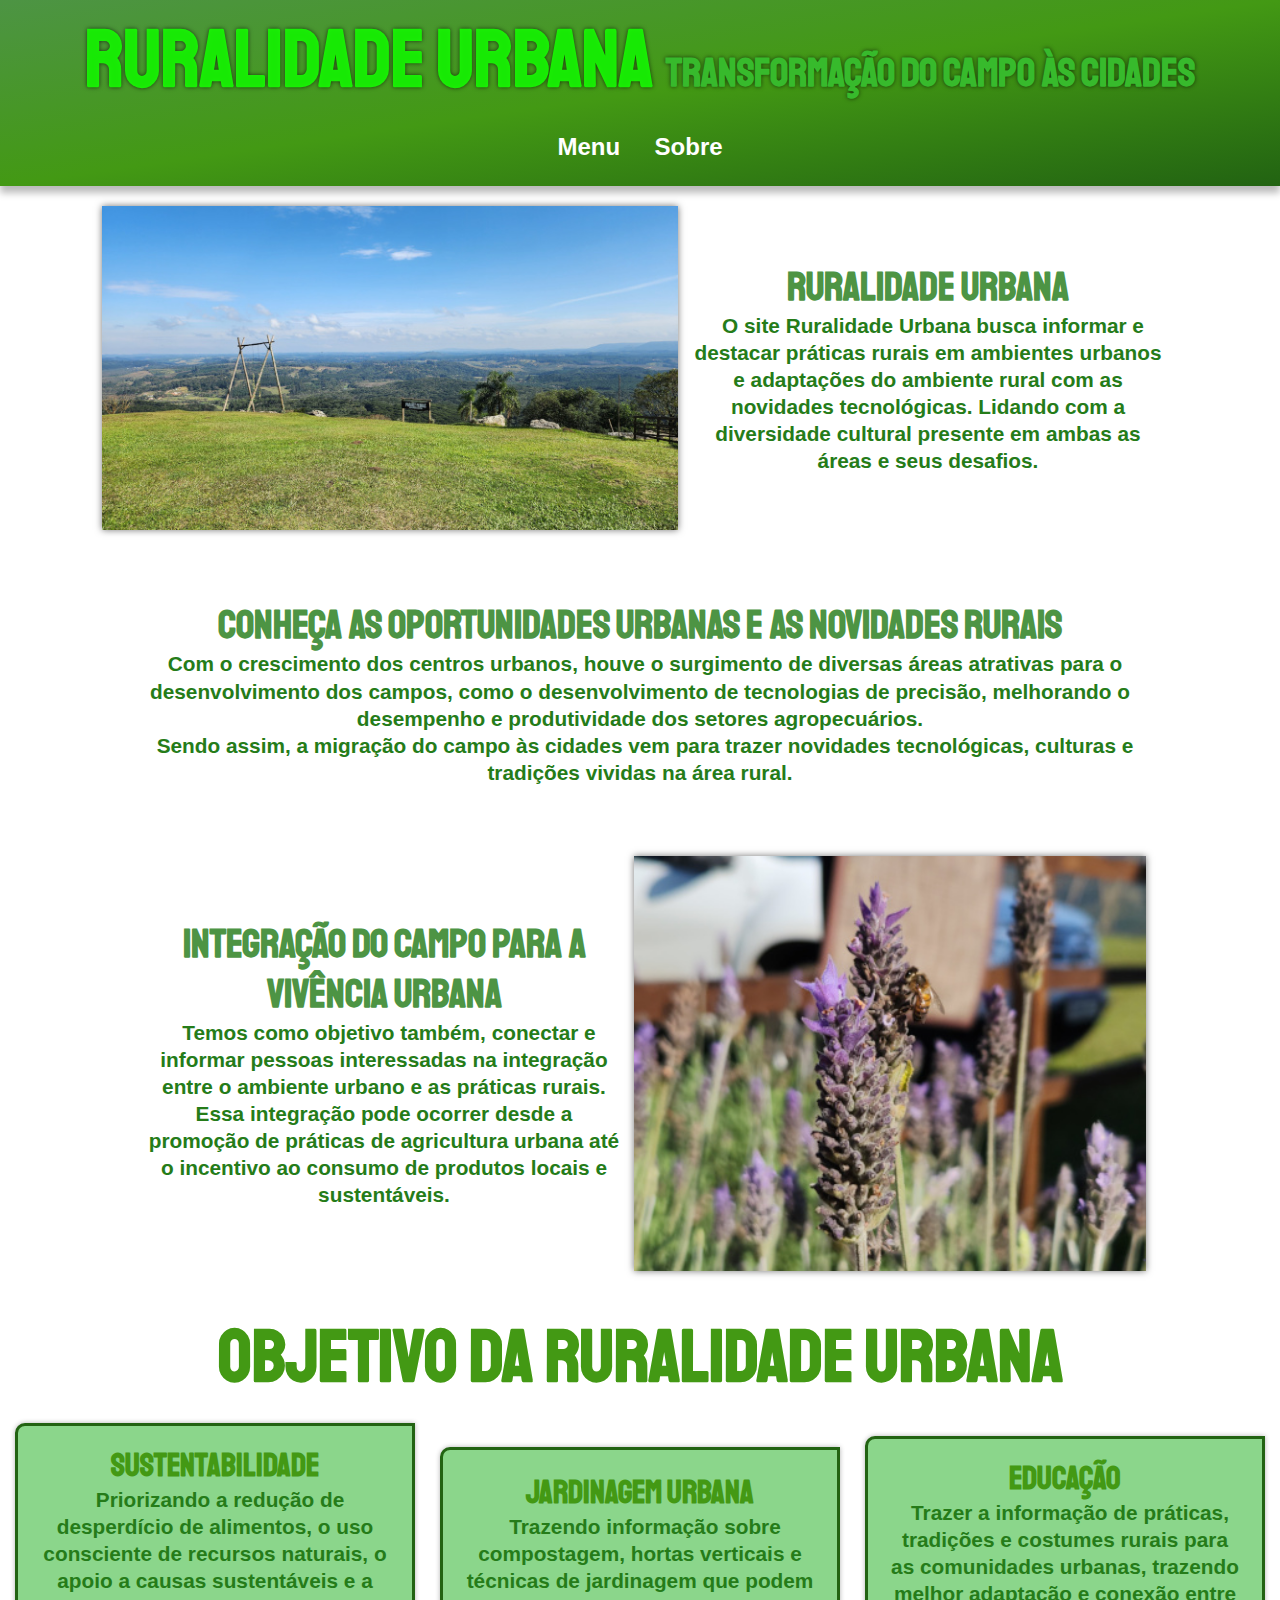
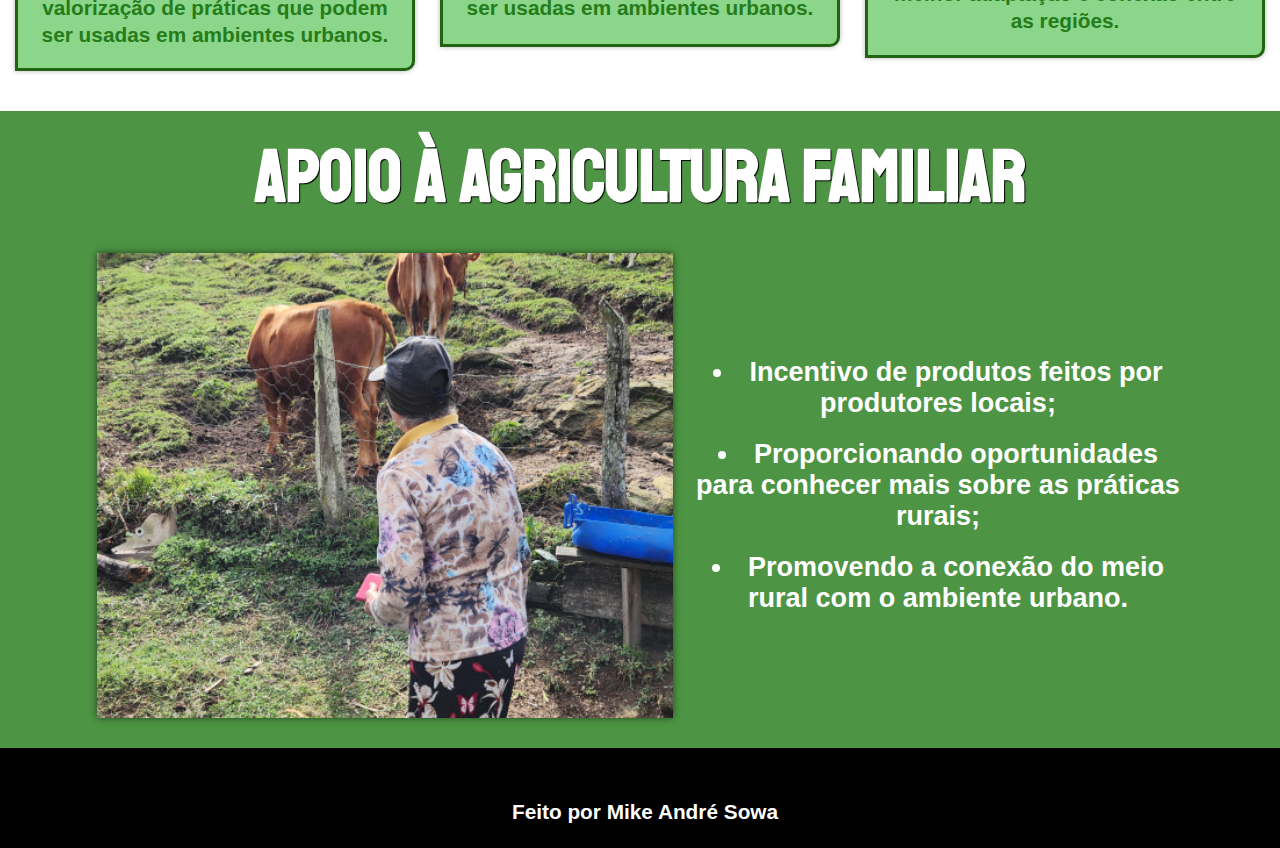
==== commit 67d33ef1: "committed" ====
--- a/index.html
+++ b/index.html
@@ -42,8 +42,8 @@
                 </div>
                 <div class="centro">
                     <div class="text-centro">
-                        <h2 >Conheça as oportunidades urbanas e novidades rurais</h2>
-                        <p>Com o crescimento dos centros urbanos, houve o surgimento de diversas áreas atrativas para o desenvolvimento dos campos, como o desenvolvimento de tecnologias de precisão para os campos, melhorando o desempenho e produtividade dos setores agropecuários.</p>
+                        <h2 >Conheça as oportunidades urbanas e as novidades rurais</h2>
+                        <p>Com o crescimento dos centros urbanos, houve o surgimento de diversas áreas atrativas para o desenvolvimento dos campos, como o desenvolvimento de tecnologias de precisão, melhorando o desempenho e produtividade dos setores agropecuários.</p>
                         <p>Sendo assim, a migração do campo às cidades vem para trazer novidades tecnológicas, culturas e tradições vividas na área rural.</p>
                     </div>
 
@@ -51,7 +51,7 @@
                 <div class="textimg">
                     <div class="text">
                         <h2>Integração do campo para a vivência urbana</h2>
-                        <p>Temos como objetivo, também conectar e informar pessoas interessadas na integração entre o ambiente urbano e as práticas rurais. Essa integração pode ocorrer desde a promoção de práticas de agricultura urbana até o incentivo ao consumo de produtos locais e sustentáveis.</p>
+                        <p>Temos como objetivo também, conectar e informar pessoas interessadas na integração entre o ambiente urbano e as práticas rurais. Essa integração pode ocorrer desde a promoção de práticas de agricultura urbana até o incentivo ao consumo de produtos locais e sustentáveis.</p>
                     </div>
                     <img src="imagens/paisagem-2G.jpg" alt="Varias lavandas e com uma abelha acima.">
                 </div>
@@ -63,7 +63,7 @@
                         <button class="areas">
                                 <div class="text">
                                     <h3>Sustentabilidade</h3>
-                                    <p>Priorizando a redução de desperdício de alimentos, o uso consciente de recursos naturais, apoio a causas sustentáveis e valorização de práticas que podem ser usadas em ambientes urbanos.</p>
+                                    <p>Priorizando a redução de desperdício de alimentos, o uso consciente de recursos naturais, o apoio a causas sustentáveis e a valorização de práticas que podem ser usadas em ambientes urbanos.</p>
                         
                                 </div>
                         </button>
@@ -95,7 +95,7 @@
                             <img src="imagens/agri-familiar-1G.jpg" alt="Idosa olhando para gado atras de uma cerca de arames.">
                             <div class="lista">
                                 <ul class="lista">
-                                    <li>Incentivo do consumo de produtos feito por produtores locais;</li>
+                                    <li>Incentivo de produtos feitos por produtores locais;</li>
                                     <li>Proporcionando oportunidades para conhecer mais sobre as práticas rurais;</li>
                                     <li>Promovendo a conexão do meio rural com o ambiente urbano.</li> 
                                 </ul>
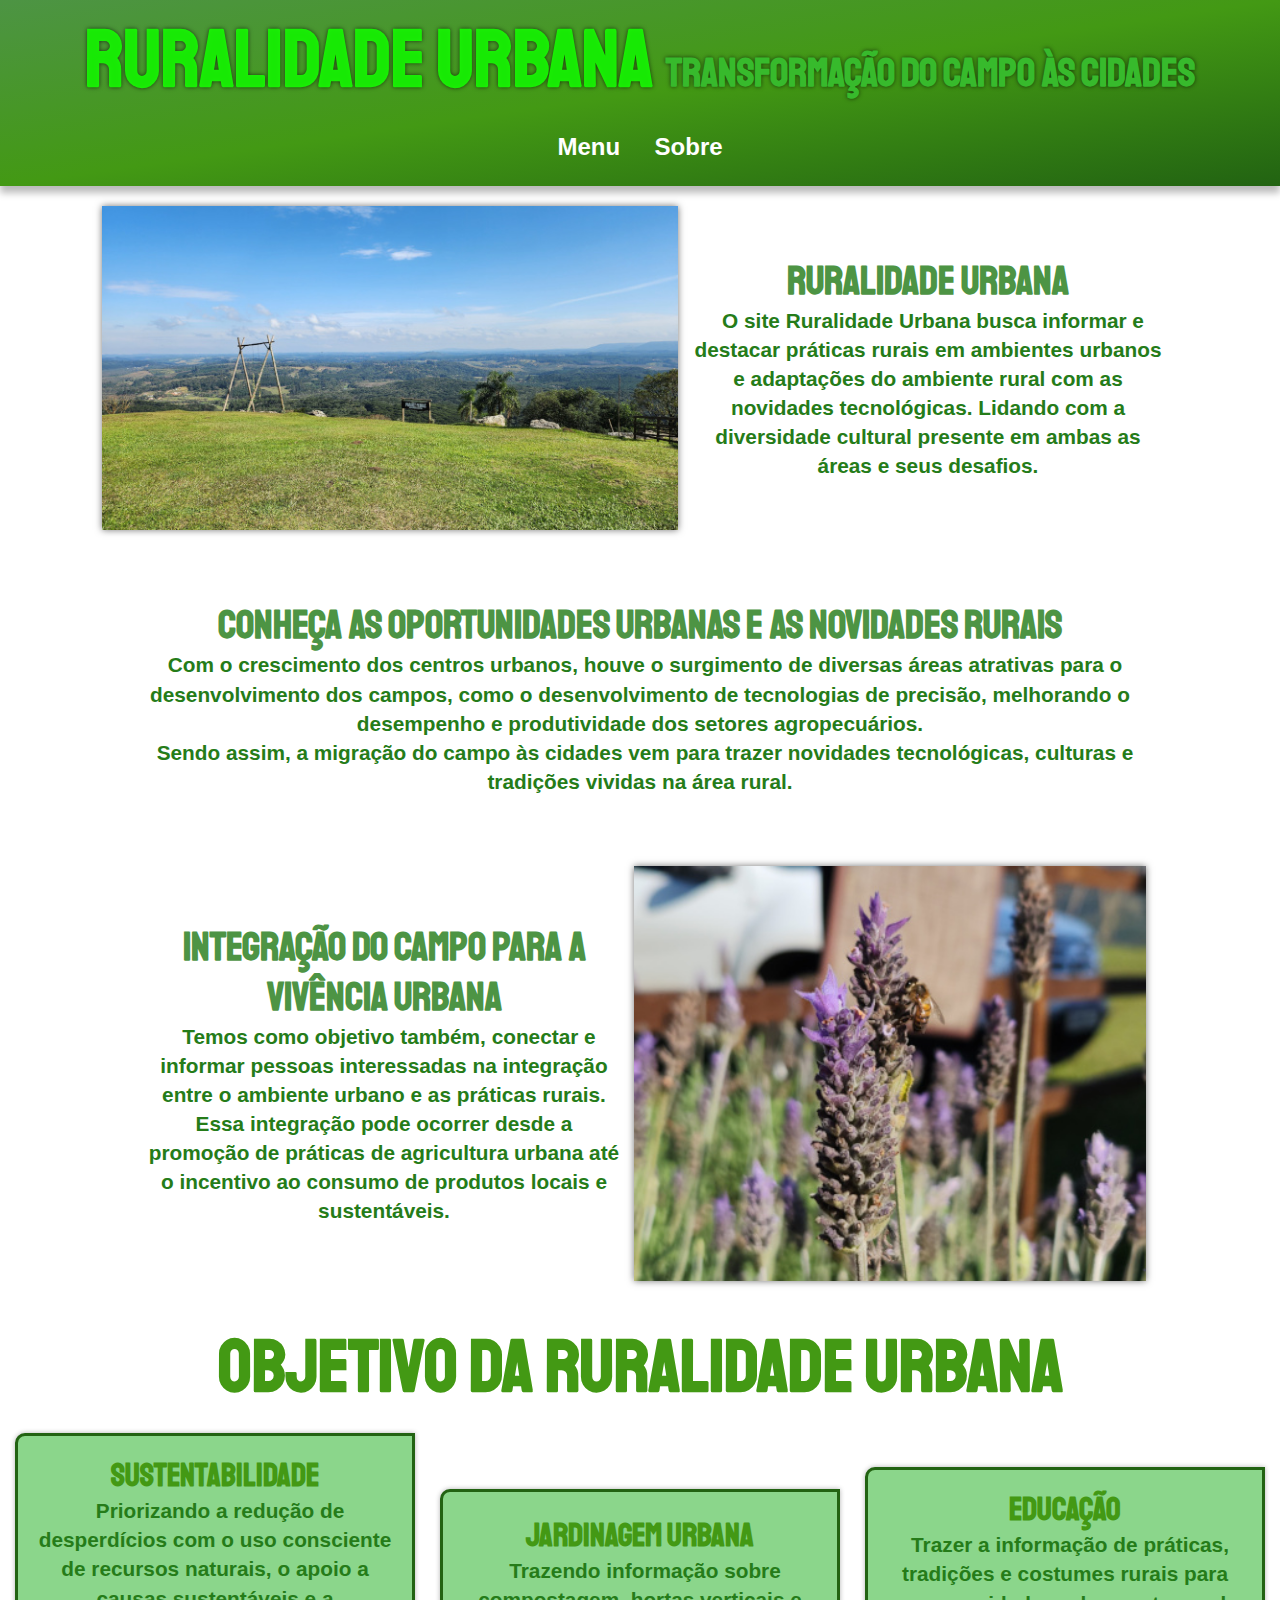
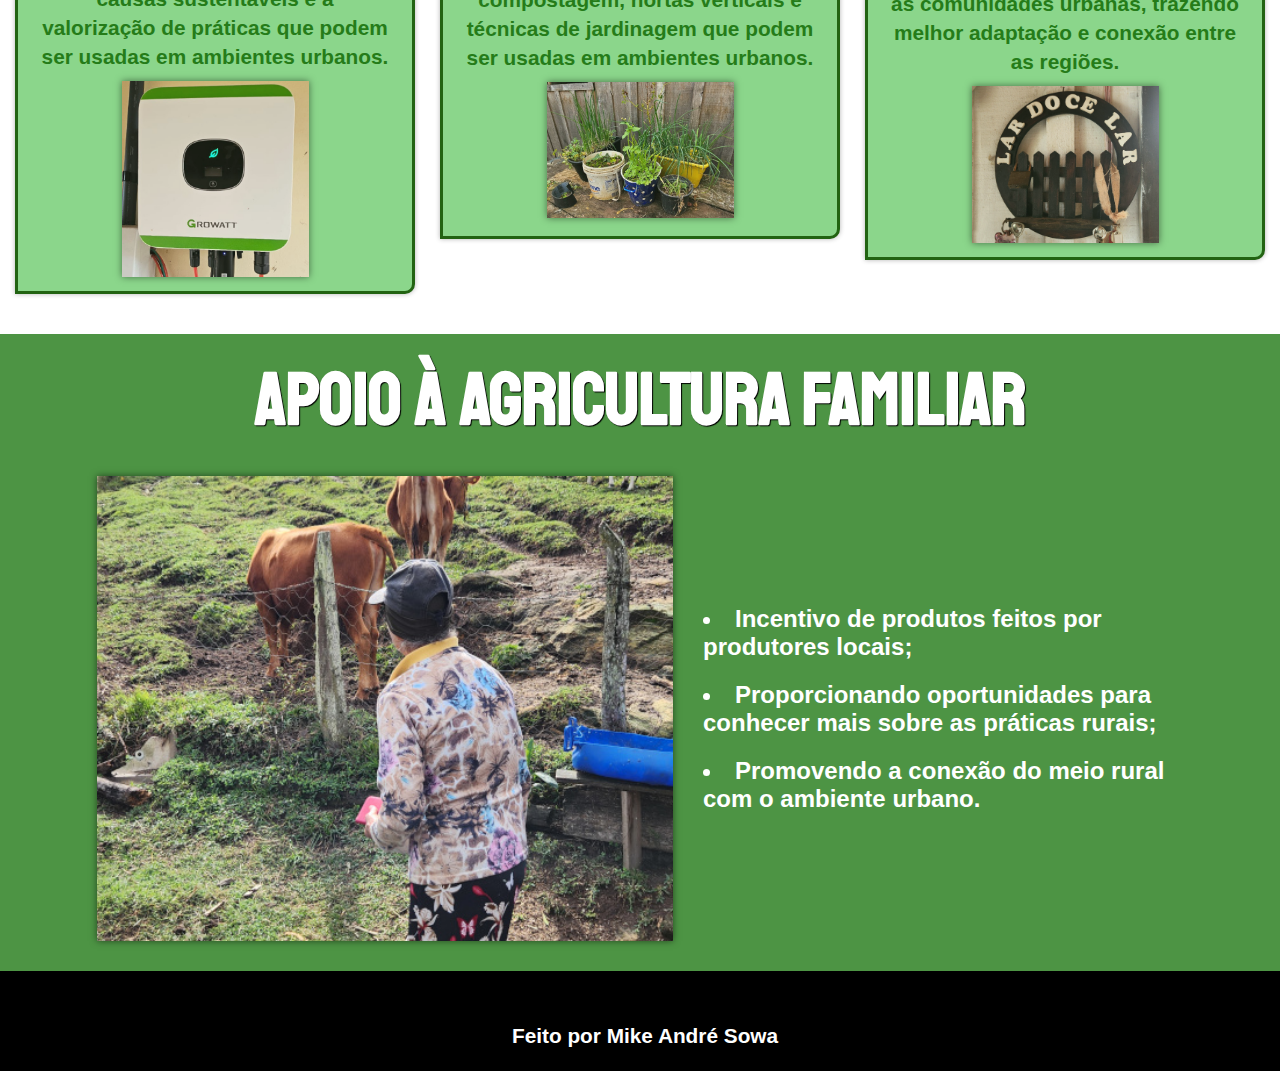
==== commit 60a8f253: "committed" ====
--- a/index.html
+++ b/index.html
@@ -1,5 +1,6 @@
 <!DOCTYPE html>
 <html lang="pt-br">
+
 <head>
     <meta charset="UTF-8">
     <meta name="viewport" content="width=device-width, initial-scale=1.0">
@@ -9,16 +10,19 @@
     <link href="https://fonts.googleapis.com/css2?family=Staatliches&display=swap" rel="stylesheet">
     <title>Ruralidade Urbana</title>
 </head>
+
 <body>
     <header>
         <div id="ctn-top">
             <div id="text-header">
-                <h1><a href="index.html" id="titulo2">Ruralidade Urbana <span>Transformação do Campo às Cidades</span></a></h1>
+                <h1><a href="index.html" id="titulo2">Ruralidade Urbana <span>Transformação do Campo às
+                            Cidades</span></a></h1>
             </div>
         </div>
         <nav>
+            <!--Barra de navegação-->
             <ul id="menu">
-                <li  class="dropdown">
+                <li class="dropdown">
                     <span>Menu</span>
                     <div class="dropdown-menu">
                         <a href="sutentabilidade.html">Sustentabilidade</a>
@@ -31,78 +35,91 @@
             </ul>
         </nav>
     </header>
-    <main id="pagina-index">
-            <article>
-                <div class="imgtext">
-                    <img src="imagens/paisagem-1G.jpg" alt="Paisagem rural com colinas ao horizonte e um grande balanço de madeira.">
-                    <div class="text">
-                        <h2>Ruralidade Urbana </h2>
-                        <p>O site Ruralidade Urbana busca informar e destacar práticas rurais em ambientes urbanos e adaptações do ambiente rural com as novidades tecnológicas. Lidando com a diversidade cultural presente em ambas as  áreas e seus desafios.</p>
-                    </div>
+    <main id="pagina-index"> <!--Texto da página-->
+        <article>
+            <section class="imgtext">
+                <img src="imagens/paisagem-1G.jpg"
+                    alt="Paisagem rural com colinas ao horizonte e um grande balanço de madeira.">
+                <div class="text">
+                    <h2>Ruralidade Urbana </h2>
+                    <p>O site Ruralidade Urbana busca informar e destacar práticas rurais em ambientes urbanos e
+                        adaptações do ambiente rural com as novidades tecnológicas. Lidando com a diversidade cultural
+                        presente em ambas as áreas e seus desafios.</p>
                 </div>
-                <div class="centro">
-                    <div class="text-centro">
-                        <h2 >Conheça as oportunidades urbanas e as novidades rurais</h2>
-                        <p>Com o crescimento dos centros urbanos, houve o surgimento de diversas áreas atrativas para o desenvolvimento dos campos, como o desenvolvimento de tecnologias de precisão, melhorando o desempenho e produtividade dos setores agropecuários.</p>
-                        <p>Sendo assim, a migração do campo às cidades vem para trazer novidades tecnológicas, culturas e tradições vividas na área rural.</p>
-                    </div>
+            </section>
+            <section class="centro">
+                <div class="text-centro">
+                    <h2>Conheça as oportunidades urbanas e as novidades rurais</h2>
+                    <p>Com o crescimento dos centros urbanos, houve o surgimento de diversas áreas atrativas para o
+                        desenvolvimento dos campos, como o desenvolvimento de tecnologias de precisão, melhorando o
+                        desempenho e produtividade dos setores agropecuários.</p>
+                    <p>Sendo assim, a migração do campo às cidades vem para trazer novidades tecnológicas, culturas e
+                        tradições vividas na área rural.</p>
+                </div>
 
+            </section>
+            <section class="textimg">
+                <div class="text">
+                    <h2>Integração do campo para a vivência urbana</h2>
+                    <p>Temos como objetivo também, conectar e informar pessoas interessadas na integração entre o
+                        ambiente urbano e as práticas rurais. Essa integração pode ocorrer desde a promoção de práticas
+                        de agricultura urbana até o incentivo ao consumo de produtos locais e sustentáveis.</p>
                 </div>
-                <div class="textimg">
-                    <div class="text">
-                        <h2>Integração do campo para a vivência urbana</h2>
-                        <p>Temos como objetivo também, conectar e informar pessoas interessadas na integração entre o ambiente urbano e as práticas rurais. Essa integração pode ocorrer desde a promoção de práticas de agricultura urbana até o incentivo ao consumo de produtos locais e sustentáveis.</p>
-                    </div>
-                    <img src="imagens/paisagem-2G.jpg" alt="Varias lavandas e com uma abelha acima.">
+                <img src="imagens/paisagem-2G.jpg" alt="Varias lavandas e com uma abelha acima.">
+            </section>
+            <div class="ctn-titulo">
+                <h1>Objetivo da Ruralidade Urbana</h1>
+            </div>
+            <section id="ctn-areas">
+                <a href="sutentabilidade.html">
+                    <button class="areas">
+                        <section class="text">
+                            <h3>Sustentabilidade</h3>
+                            <p>Priorizando a redução de desperdícios com o uso consciente de recursos
+                                naturais, o apoio a causas sustentáveis e a valorização de práticas que podem ser usadas 
+                                em ambientes urbanos.</p>
+                        </section>
+                        <img src="imagens/painel-planta.jpg" alt="Painel elétrico com um desenho de folha ao meio" class="img-area">
+                    </button>
+                </a>
+                <a href="jardinagem-urbana.html">
+                    <button class="areas">
+                        <section class="text">
+                            <h3>Jardinagem urbana</h3>
+                            <p>Trazendo informação sobre compostagem, hortas verticais e técnicas de jardinagem que
+                                podem ser usadas em ambientes urbanos.</p>
+
+                        </section>
+                        <img src="imagens/plant-vaso3.jpg" alt="" class="img-area">
+                    </button>
+                </a>
+                <a href="educacao.html">
+                    <button class="areas">
+                        <section class="text">
+                            <h3>Educação</h3>
+                            <p>Trazer a informação de práticas, tradições e costumes rurais para as comunidades
+                                urbanas,
+                                trazendo melhor adaptação e conexão entre as regiões.</p>
+
+                        </section>
+                        <img src="imagens/lar-doce-lar.jpg" alt="" class="img-area">
+                    </button>
+                </a>
+            </section>
+            <aside>
+                <div class="ctn-titulo">
+                    <h1>Apoio à agricultura familiar </h1>
                 </div>
-                <div class="ctn-titulo">
-                    <h1>Objetivo da Ruralidade Urbana</h1>
-                </div>
-                <div id="ctn-areas">
-                    <a href="sutentabilidade.html">
-                        <button class="areas">
-                                <div class="text">
-                                    <h3>Sustentabilidade</h3>
-                                    <p>Priorizando a redução de desperdício de alimentos, o uso consciente de recursos naturais, o apoio a causas sustentáveis e a valorização de práticas que podem ser usadas em ambientes urbanos.</p>
-                        
-                                </div>
-                        </button>
-                    </a>
-                    <a href="jardinagem-urbana.html">
-                        <button class="areas">
-                            <div class="text">
-                                <h3>Jardinagem urbana</h3>
-                                <p>Trazendo informação sobre compostagem, hortas verticais e técnicas de jardinagem que podem ser usadas em ambientes urbanos.</p>
-                        
-                            </div>
-                        </button>
-                    </a>
-                    <a href="educacao.html">
-                        <button class="areas">
-                            <div class="text">
-                                <h3>Educação</h3>
-                                <p>Trazer a informação de práticas, tradições e costumes rurais para as comunidades urbanas, trazendo melhor adaptação e conexão entre as regiões.</p>
-                        
-                            </div>
-                        
-                        </button>
-                    </a>
-                </div>                <aside>
-                    <div class="ctn-titulo">
-                        <h1>Apoio à agricultura familiar </h1>
-                    </div>
-                        <div class="imgtext" class="imgtext-aside" >
-                            <img src="imagens/agri-familiar-1G.jpg" alt="Idosa olhando para gado atras de uma cerca de arames.">
-                            <div class="lista">
-                                <ul class="lista">
-                                    <li>Incentivo de produtos feitos por produtores locais;</li>
-                                    <li>Proporcionando oportunidades para conhecer mais sobre as práticas rurais;</li>
-                                    <li>Promovendo a conexão do meio rural com o ambiente urbano.</li> 
-                                </ul>
-                            </div>
-                        </div>
-                </aside>
-            </article>
+                <section class="imgtext" class="imgtext-aside">
+                    <img src="imagens/agri-familiar-1G.jpg" alt="Idosa olhando para gado atras de uma cerca de arames.">
+                    <ul class="lista">
+                        <li>Incentivo de produtos feitos por produtores locais;</li>
+                        <li>Proporcionando oportunidades para conhecer mais sobre as práticas rurais;</li>
+                        <li>Promovendo a conexão do meio rural com o ambiente urbano.</li>
+                    </ul>
+                </section>
+            </aside>
+        </article>
     </main>
     <footer>
         <p>Feito por Mike André Sowa</p>
@@ -110,4 +127,5 @@
 
 
 </body>
+
 </html>--- a/style.css
+++ b/style.css
@@ -1,64 +1,73 @@
 @charset "UTF-8";
 
-*{
+* {
     margin: 0px;
     padding: 0px;
     font-family: Arial, Helvetica, sans-serif;
     box-sizing: border-box;
 }
+
 .staatliches-regular {
     font-family: "Staatliches", sans-serif;
     font-weight: 400;
     font-style: normal;
-  }
-  
-:root{
-    --cor01:#4d9444;
-    --cor02:rgb(93, 184, 93);
-    --cor03:#257c19;
-    --cor04:#023306;
-    --cor05:rgb(139, 214, 139);
-    --cor06:#226312;
-    --cor07:#439914;
-    --cor08:rgba(24, 255, 3, 0.89);
-    --fonte1:"Staatliches", sans-serif;
-}
-body{
+}
+
+:root {
+    --cor01: #4d9444;
+    --cor02: rgb(93, 184, 93);
+    --cor03: #257c19;
+    --cor04: #023306;
+    --cor05: rgb(139, 214, 139);
+    --cor06: #226312;
+    --cor07: #439914;
+    --cor08: rgba(24, 255, 3, 0.89);
+    --fonte1: "Staatliches", sans-serif;
+}
+
+body {
     background-color: white;
 }
+
 header {
-    background-image:linear-gradient(to top left, var(--cor06) ,var(--cor07), var(--cor01)) ;
+    background-image: linear-gradient(to top left, var(--cor06), var(--cor07), var(--cor01));
     min-height: 110px;
     box-shadow: 0px 7px 7px rgba(0, 0, 0, 0.267);
     padding-top: 10px;
 }
-header h1{
+
+header h1 {
     font-size: 5em;
     font-family: var(--fonte1);
     text-shadow: 0px 0px 4px rgba(0, 0, 0, 0.637);
     margin-bottom: 8px;
     text-align: center;
 }
+
 #titulo2 {
     text-decoration: none;
     color: var(--cor08);
     font-family: "Staatliches";
 }
-header span{
+
+header span {
     font-size: 0.5em;
     font-family: var(--fonte1);
     color: hsl(115, 62%, 45%);
 }
-nav{
+
+nav {
     padding-bottom: 10px;
     display: flex;
     justify-content: center;
 }
-nav li{
+
+nav li {
     display: inline;
 }
 
-header  nav  a, nav span  {
+header nav a,
+nav span {
     font-size: 1.5em;
     display: inline-block;
     padding: 15px;
@@ -69,73 +78,86 @@
     font-family: Arial, Helvetica, sans-serif;
     cursor: pointer;
 }
-nav a:hover, nav span:hover{
+
+nav a:hover,
+nav span:hover {
     background-color: var(--cor03);
     color: white;
 }
-.dropdown-menu{
+
+.dropdown-menu {
     display: none;
     position: absolute;
     border-bottom-left-radius: 5px;
     border-bottom-right-radius: 5px;
-} 
-.dropdown-menu a{
+}
+
+.dropdown-menu a {
     display: block;
     color: white;
     background-color: #257c19;
     transition: all 0.4s;
 }
+
 .dropdown-menu a:hover {
-    background-color:rgb(236, 235, 235);
+    background-color: rgb(236, 235, 235);
     color: var(--cor03);
 }
-.dropdown:hover .dropdown-menu{
+
+.dropdown:hover .dropdown-menu {
     display: block;
 }
-p{
+
+p {
     text-indent: 10px;
     font-size: 1.3em;
-    line-height: 1.3em;
-    font-weight: bold;
-}
-.centro{
+    line-height: 1.4em;
+    font-weight: bold;
+}
+
+.centro {
     text-align: center;
     color: var(--cor03);
     max-width: 90%;
     margin: auto;
     padding: 40px;
 }
-.centro h2{
+
+.centro h2 {
     color: var(--cor01);
     font-size: 2.5em;
     font-family: var(--fonte1);
 }
+
 .text h2 {
     font-size: 2.5em;
     color: var(--cor01);
     font-family: var(--fonte1);
     text-align: center;
 }
-.text h3{
+
+.text h3 {
     font-size: 1.5em;
     font-family: var(--fonte1);
 }
-.imgtext{
+
+.imgtext {
     margin-bottom: 20px;
     justify-content: center;
     align-items: center;
     display: flex;
     align-items: center;
     flex-wrap: nowrap;
-    padding-top:20px ;
-    padding-bottom:10px;
+    padding-top: 20px;
+    padding-bottom: 10px;
     text-align: center;
     margin-left: 5%;
     margin-right: 5%;
 }
-.textimg{
-    padding-top:10px ;
-    padding-bottom:10px;
+
+.textimg {
+    padding-top: 10px;
+    padding-bottom: 10px;
     display: flex;
     justify-content: center;
     align-items: center;
@@ -146,65 +168,89 @@
     margin-top: 20px;
     margin-bottom: 20px;
 }
-.text{
-    max-width: 500px ;
+
+.text {
+    max-width: 500px;
     padding: 10px;
     color: var(--cor03);
 }
-img{
+
+img {
     width: 50%;
     box-shadow: 0px 0px 7px rgba(0, 0, 0, 0.548);
 }
-#ctn-areas{
+
+#ctn-areas {
     display: flex;
     align-items: center;
     margin-bottom: 30px;
     flex-wrap: wrap;
     justify-content: space-evenly;
 }
-.areas{
-    background-color:var(--cor05);
+
+.areas {
+    background-color: var(--cor05);
     box-shadow: 0px 0px 5px rgba(0, 0, 0, 0.301);
     padding: 10px;
     margin: 10px;
     border-radius: 10px 0px 10px 0px;
-    min-height: 200px;
+    min-height: 350px;
     font-size: 1em;
     min-width: 50px;
     max-width: 400px;
     color: white;
     transition: 0.5s;
-    border:solid var(--cor06)  ;
+    border: solid var(--cor06);
     min-width: none;
 }
+
 .areas a {
     text-decoration: none;
 }
-.areas h3{
+
+.areas h3 {
     color: var(--cor07);
     font-size: 2em;
     font-family: var(--fonte1);
 }
-.areas:hover{
+
+.areas:hover {
     cursor: pointer;
 }
-#ctn-areas > :not(:hover){
+
+.img-area{  
+    transition: 0.5s ease;
+    opacity: 90%;
+    transition: width 0.8s, opacity 0.5s;
+}
+
+#ctn-areas> :not(:hover) {
     transition: 0.5s;
 }
-#ctn-areas:hover > :not(:hover){
-    opacity: 80%;
+
+#ctn-areas:hover> :not(:hover) {
+    opacity: 70%;
     scale: 0.97;
 }
-.ctn-titulo{
+
+.areas:hover .img-area{
+    display: inline;
+    width: 55%;
+    opacity: 100%;
+}
+
+.ctn-titulo {
     font-size: 2.3em;
     text-align: center;
     color: var(--cor07);
     padding: 10px;
 }
-.ctn-titulo h1{
-    font-family: var(--fonte1);
-}
-aside{
+
+.ctn-titulo h1 {
+    font-family: var(--fonte1);
+}
+
+aside {
     background-color: var(--cor01);
     margin-top: 30px;
     margin: auto;
@@ -212,92 +258,113 @@
     padding-top: 10px;
     padding-bottom: 20px;
 }
-aside h1{
+
+aside h1 {
     color: white;
     text-shadow: 1px 1px 1px black;
 }
-.lista{
-    font-size: 1.3em;
+
+.lista {
+    font-size: 1.5em;
     list-style-position: inside;
     margin-left: 10px;
-    color:white;
+    color: white;
     max-width: 500px;
-}
-ol{
+    padding-left:20px;
+}
+
+ol {
     list-style-position: inside;
 }
-.lista li{
-    min-height:40px ;
+
+.lista li {
+    min-height: 40px;
     padding-top: 10px;
     padding-bottom: 10px;
     font-weight: bold;
-}
-footer{
-    background-color:black;
+    text-align: start;
+}
+
+footer {
+    background-color: black;
     height: 100px;
     color: white;
     text-align: center;
 }
-footer > p{
-    padding-top:50px;
-}
-.modelo-informativo{
+
+footer>p {
+    padding-top: 50px;
+}
+
+.modelo-informativo {
     max-width: 1000px;
     margin: auto;
     box-shadow: 0px 5px 10px rgba(0, 0, 0, 0.411);
     margin-top: 30px;
     margin-bottom: 30px;
 }
-#modelo-informativo-body{
+
+#modelo-informativo-body {
     background-color: rgb(228, 225, 225);
 }
-#modelo-informativo-body article{
+
+#modelo-informativo-body article {
     background-color: white;
 }
-.modelo-informativo-main{
+
+.modelo-informativo-main {
     background-color: rgb(228, 225, 225);
 }
+
 .modelo-informativo-main p {
-    color:  black;
+    color: black;
     font-weight: normal;
-    text-align:start;
-}
-.imgtext p{
-    text-align: center;
-}
-.text-info{
+    text-align: start;
+}
+
+.imgtext p {
+    text-align: center;
+}
+
+.text-info {
     padding: 15px;
 }
-.text-info h2{
+
+.text-info h2 {
     color: var(--cor01);
     text-align: center;
     margin-bottom: 7px;
     font-size: 2em;
     font-weight: bold;
 }
-.text-info h1{
-    font-size:2.3em;
+
+.text-info h1 {
+    font-size: 2.3em;
     color: var(--cor01);
     text-align: center;
     margin-bottom: 20px;
     font-weight: bold;
 }
-.text-info h4{
+
+.text-info h4 {
     font-size: 1.7em;
     color: var(--cor01);
     font-weight: normal;
 }
-.text-info h3{
-    font-size:1.8em;
+
+.text-info h3 {
+    font-size: 1.8em;
     color: var(--cor01);
     text-indent: 20px;
     margin-bottom: 5px;
     font-weight: bold;
     text-align: center;
 }
-.text-info strong{
+
+.text-info strong {
     color: var(--cor04);
 }
+
 .text-info p {
     color: rgb(33, 37, 41);
     margin-bottom: 20px;
@@ -306,20 +373,24 @@
     line-height: 27px;
     text-align: justify;
 }
-.img-info{
+
+.img-info {
     display: block;
     margin: auto;
     margin-bottom: 20px;
 }
+
 .modelo-informativo-main a {
     color: #1605a8;
     text-decoration: none;
 }
-.list-info{
+
+.list-info {
     list-style-position: inside;
     margin-left: 5%;
 }
-.list-info li{
+
+.list-info li {
     min-height: 30px;
     font-weight: normal;
     color: rgb(33, 37, 41);
@@ -329,58 +400,72 @@
     line-height: 27px;
     text-align: justify;
 }
-a{
+
+a {
     text-decoration: none;
 }
-@media (max-width:768px){
-    a{
+
+@media (max-width:768px) {
+    a {
         text-decoration: none;
     }
-    header h1{
+
+    p {
+        line-height: 1.5em;
+    }
+
+    header h1 {
         font-size: 4em;
     }
-    header h1 span{
+
+    header h1 span {
         display: block;
     }
-    nav a{
+
+    nav a {
         line-height: 35px;
-        }
-    .imgtext{
+    }
+
+    .imgtext {
         flex-wrap: wrap-reverse;
         margin-left: 0px;
         margin-right: 0px;
     }
-    .textimg{
+
+    .textimg {
         flex-wrap: wrap;
         margin-left: 0px;
         margin-right: 0px;
     }
-    .centro{
+
+    .centro {
         padding: 10px;
         max-width: 100%;
     }
-    img{
+
+    img {
         margin: auto;
         width: 90%;
     }
-    .text{
+
+    .text {
         font-size: 1.1em;
-        padding-left:15px ;
-        padding-right:15px ;
+        padding-left: 15px;
+        padding-right: 15px;
         max-width: 100%;
         text-align: center;
     }
-    aside ul{
-        margin-top:-20px ;
-        
-    }
-    .text-info{
+
+    aside ul {
+        margin-top: -20px;
+
+    }
+
+    .text-info {
         font-size: 1.1em;
     }
-    .modelo-informativo{
+
+    .modelo-informativo {
         max-width: 97%;
     }
-}
-    @media (min-width:768px) , (max-width:1024px){
-
-    }
+}